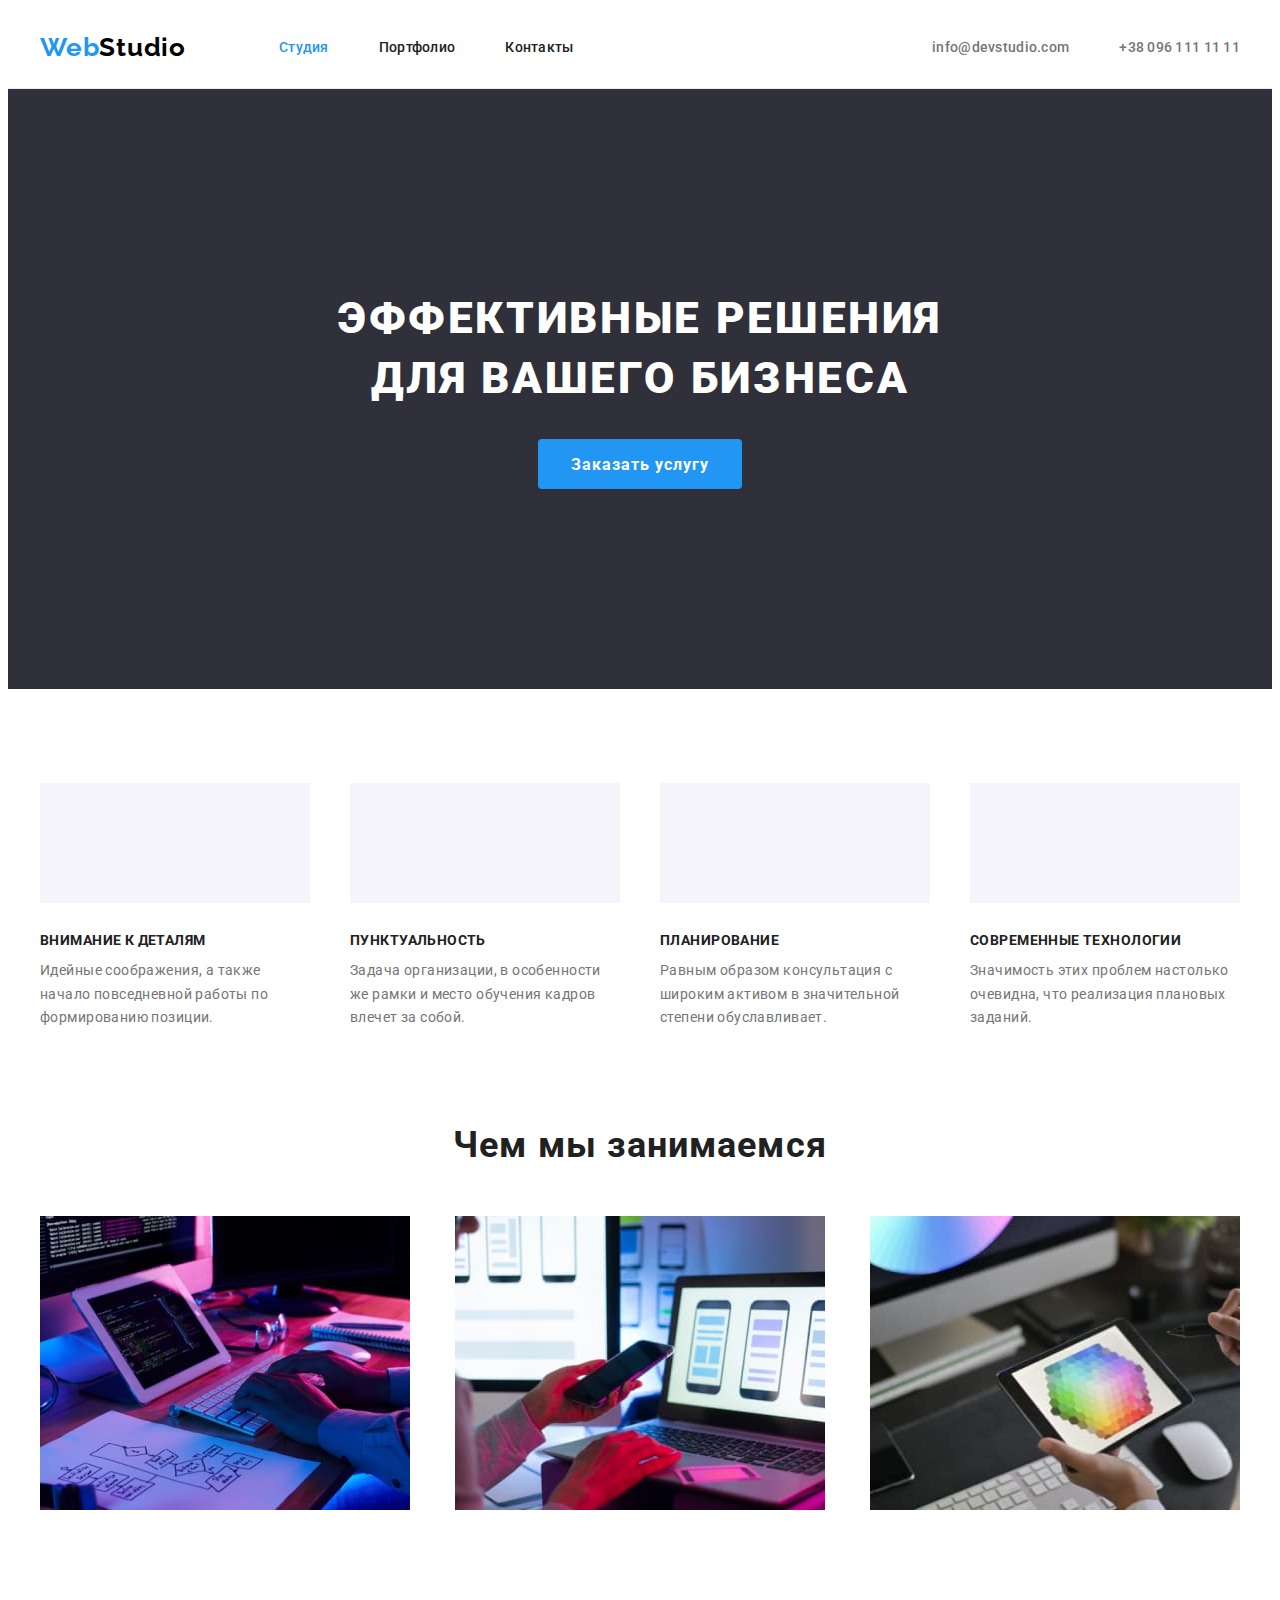
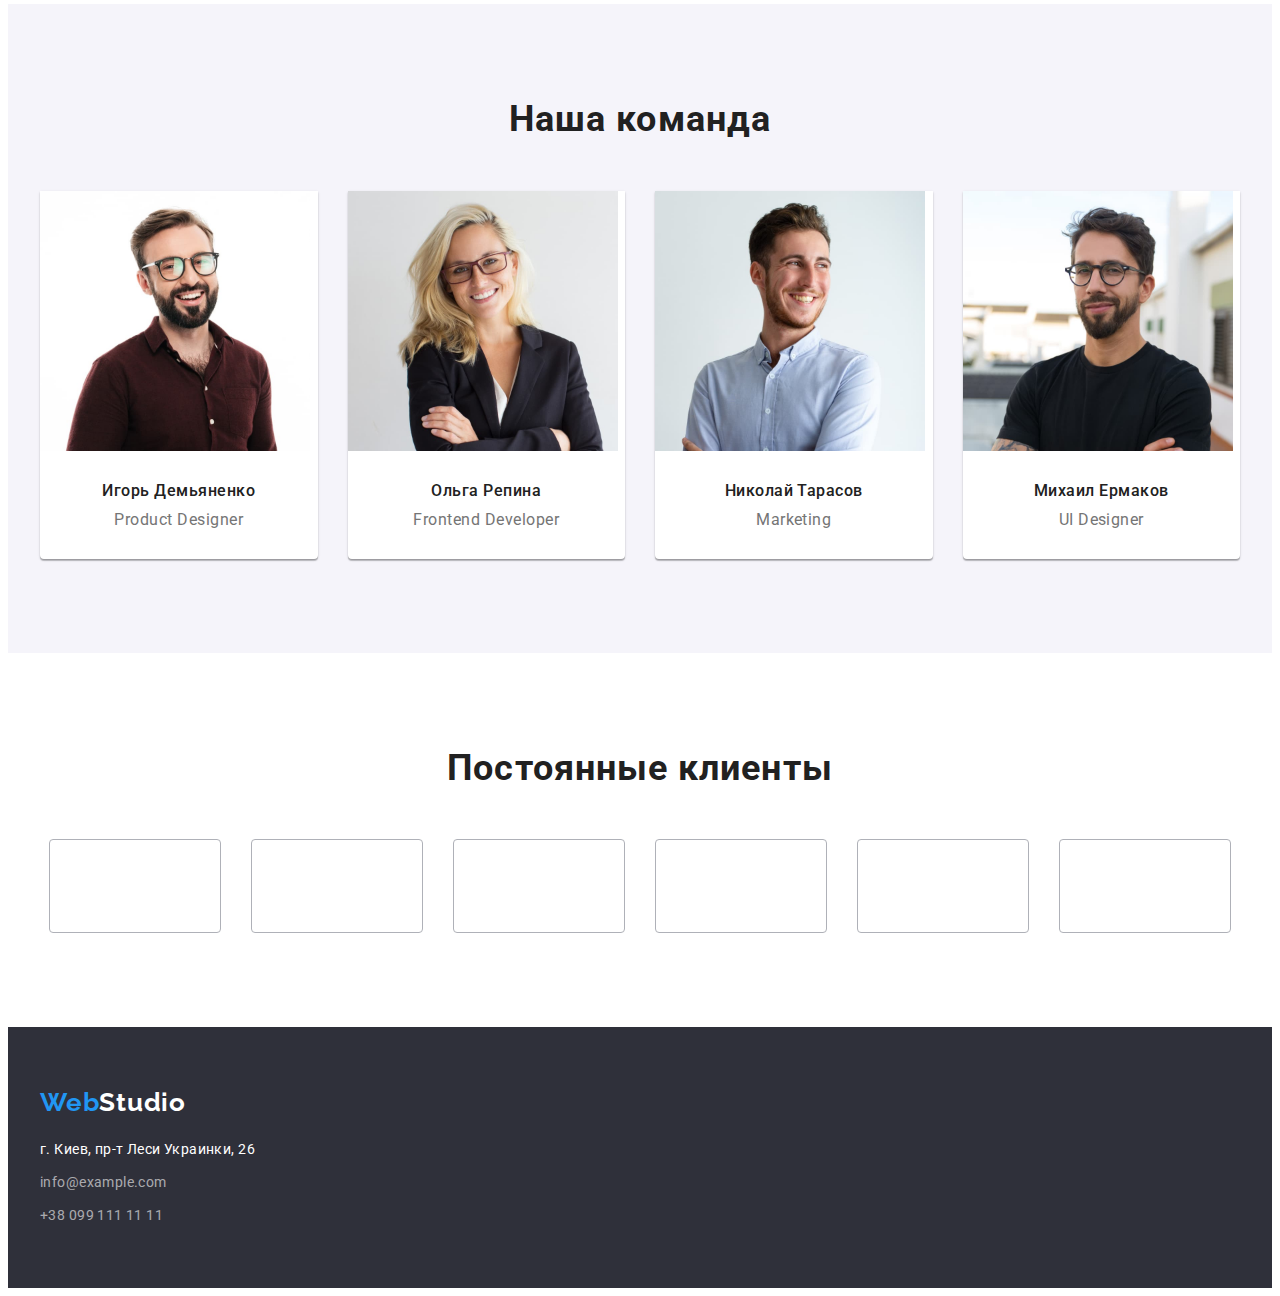
==== index.html @ 61ae024f "Загрузил код и материалы предыдущей домашней работы" ====
<!DOCTYPE html>
<html lang="ru">
<head>
    <meta charset="UTF-8">
    <meta http-equiv="X-UA-Compatible" content="IE=edge">
    <meta name="viewport" content="width=device-width, initial-scale=1.0">
    <title>WebStudio</title>
    <link rel="preconnect" href="https://fonts.googleapis.com">
    <link rel="preconnect" href="https://fonts.gstatic.com" crossorigin>
    <link href="https://fonts.googleapis.com/css2?family=Raleway:wght@700&family=Roboto:wght@400;500;700;900&display=swap" rel="stylesheet">
    <link rel="stylesheet" href="https://cdnjs.cloudflare.com/ajax/libs/modern-normalize/1.1.0/modern-normalize.min.css"
        integrity="sha512-wpPYUAdjBVSE4KJnH1VR1HeZfpl1ub8YT/NKx4PuQ5NmX2tKuGu6U/JRp5y+Y8XG2tV+wKQpNHVUX03MfMFn9Q=="
        crossorigin="anonymous" referrerpolicy="no-referrer" />
    <link rel="stylesheet" href="./css/styles.css">
</head>
<body>
    <header class="header">
        <div class="container">
            <nav class="header-nav">
                <a href="" lang="en" class="header-logo link"><span>Web</span>Studio</a>
                <ul class="header-list list">
                    <li class="header-item"><a href="./index.html" class="header-link link current">Студия</a></li>
                    <li class="header-item"><a href="./portfolio.html" class="header-link link">Портфолио</a></li>
                    <li class="header-item"><a href="" class="header-link link">Контакты</a></li>
                </ul>
            </nav>
            <ul class="header-aside list">
                <li class="header-contact"><a href="mailto:info@devstudio.com" class="header-mail link">info@devstudio.com</a></li>
                <li class="header-contact"><a href="tel:+380961111111" class="header-tel link">+38 096 111 11 11</a></li>
            </ul>
        </div>
    </header>
<main>
    <section class="hero">
        <div class="hero-content container">
            <h1 class="hero-titel">Эффективные решения для вашего бизнеса</h1>
            <button type="button" class="hero-btn">Заказать услугу</button>
        </div>
    </section>
    <section class="about">
        <div class="container">
            <h2 class="about-titel visually-hidden">Нашы преимущества</h2>
            <ul class="about-list list">
                <li class="about-item">
                    <h3 class="about-heading">Внимание к деталям</h3>
                    <p class="about-text">Идейные соображения, а также начало повседневной работы по формированию позиции.</p>
                </li>
                <li class="about-item">
                    <h3 class="about-heading">Пунктуальность</h3>
                    <p class="about-text">Задача организации, в особенности же рамки и место обучения кадров влечет за собой.</p>
                </li>
                <li class="about-item">
                    <h3 class="about-heading">Планирование</h3>
                    <p class="about-text">Равным образом консультация с широким активом в значительной степени обуславливает.</p>
                </li>
                <li class="about-item">
                    <h3 class="about-heading">Современные технологии</h3>
                    <p class="about-text">Значимость этих проблем настолько очевидна, что реализация плановых заданий.</p>
                </li>
            </ul>
        </div>
    </section>
    <section class="work">
        <div class="container">
            <h2 class="work-titel">Чем мы занимаемся</h2>
            <ul class="work-list list">
                <li class="work-item"><img src="./images/we-doing-1.jpg" alt="печать кода разработчиком" width="370"></li>
                <li class="work-item"><img src="./images/we-doing-2.jpg" alt="подбор стияля разработчиком" width="370"></li>
                <li class="work-item"><img src="./images/we-doing-3.jpg" alt="цветовая палитра к стилям" width="370"></li>
            </ul>   
        </div>
    </section>
    <section class="team">
        <div class="container">
            <h2 class="team-titel">Наша команда</h2>
            <ul class="team-list list">
                <li class="team-item">
                    <img src="./images/foto-1-id.jpg" alt="фото Игорь Демьяненко" width="270">
                    <div>
                        <h3 class="team-heading">Игорь Демьяненко</h3>
                        <p lang="en" class="team-text">Product Designer</p>
                    </div>
                </li>
                <li class="team-item">
                    <img src="./images/foto-2-or.jpg" alt="фото Ольга Репина" width="270">
                    <div>
                        <h3 class="team-heading">Ольга Репина</h3>
                        <p lang="en" class="team-text">Frontend Developer</p>
                    </div>
                </li>
                <li class="team-item">
                    <img src="./images/foto-3-nt.jpg" alt="фото Николай Тарасов" width="270">
                    <div>
                        <h3 class="team-heading">Николай Тарасов</h3>
                        <p lang="en" class="team-text">Marketing</p>
                    </div>
                </li>
                <li class="team-item">
                    <img src="./images/foto-4-me.jpg" alt="фото Михаил Ермаков" width="270">
                    <div>
                        <h3 class="team-heading">Михаил Ермаков</h3>
                        <p lang="en" class="team-text">UI Designer</p>
                    </div>
                </li>
            </ul>
        </div>
    </section>
    <section class="client">
        <div class="container">
            <h2 class="client-title">Постоянные клиенты</h2>
            <ul class="client-list list">
                <li class="client-item"><a href="" class="client-link"></a></li>
                <li class="client-item"><a href="" class="client-link"></a></li>
                <li class="client-item"><a href="" class="client-link"></a></li>
                <li class="client-item"><a href="" class="client-link"></a></li>
                <li class="client-item"><a href="" class="client-link"></a></li>
                <li class="client-item"><a href="" class="client-link"></a></li>
            </ul>
        </div>
    </section>
</main>
<footer class="footer">
    <div class="container">
        <a href="" lang="en" class="footer-link link"><span>Web</span>Studio</a>
        <address class="footer-address">
            <ul class="footer-list list">
                <li class="footer-item"><a href="https://goo.gl/maps/3HotEXgrahbwHq118" target="_blank" rel="noopener nofollow noreferrer" class="footer-map link">г. Киев, пр-т Леси Украинки, 26</a></li>
                <li class="footer-item"><a href="mailto:info@example.com" class="footer-mail link">info@example.com</a></li>
                <li class="footer-item"><a href="tel:+380991111111" class="footer-tel link">+38 099 111 11 11</a></li>
            </ul>
        </address>
    </div>
</footer>
</body>
</html>
---- css/styles.css ----
:root {
    --basic-text-color: #212121;
    --text-color: #757575;
    --accent-color: #2196F3;
    --text-on-dark-background: #FFFFFF;
    --first-background-color: #FFFFFF;
    --second-background-color: #2F303A;
    --third-background-color: #F5F4FA;
    --background-button: #F5F4FA;
} 

p, h1, h2, h3, h4, h5, h6 {
    margin: 0%;
}

ul, ol {
    margin: 0%;
    padding-left: 0%;
}

.container {
    width: 1200px;
    margin: 0 auto;
    padding-left: 15px;
    padding-right: 15px;
    
    /* outline: 1px solid red; */

}

body {
    font-family: 'Roboto', sans-serif;
    color: var(--basic-text-color);
}

.list {
    list-style: none;
}

.link {
    text-decoration: none;
}

.link.current {
    color: var(--accent-color);
}

img {
    display: block;
}

.visually-hidden {
    position: absolute;
    width: 1px;
    height: 1px;
    margin: -1px;
    border: 0;
    padding: 0;
    white-space: nowrap;
    clip-path: inset(100%);
    clip: rect(0 0 0 0);
    overflow: hidden;
}

/*-------------------------------------------------------HEADER-------------------------------------------------------*/

.header {
    background-color: var(--first-background-color);
    border-bottom: 1px solid #ECECEC;

   /*outline: 1px solid tomato*/
}

.header .container {
    display: flex;
    align-items: center;
}

.header-logo span {
    color: #2196F3;
}

.header-nav {
    display: flex;
    align-items: center;
}

.header-logo {
    margin-right: 93px;

    font-family: 'Raleway', sans-serif;
    font-weight: 700;
    font-size: 26px;
    line-height: 1.2;
    letter-spacing: 0.03em;
    color: #000000;
}

.header-link {
    padding-top: 32px;
    padding-bottom: 32px;
    display: block;
    
    font-weight: 500;
    font-size: 14px;
    line-height: 1.14;
    letter-spacing: 0.02em;
    color: var(--basic-text-color);

    /* outline: 1px solid tomato; */

}

.header-list {
    display: flex;
}

.header-item:not(:last-child),
.header-contact:not(:last-child) {
    margin-right: 50px;
}

.header-aside {
    display: flex;
    margin-left: auto;
}

.header-mail,.header-tel {
    padding-top: 32px;
    padding-bottom: 32px;
    display: block;
    font-weight: 500;
    font-size: 14px;
    line-height: 1.14;
    letter-spacing: 0.02em;
    color: var(--text-color);

    /* outline: 1px solid tomato; */

}

.header-link:hover, 
.header-link:focus,
.header-mail:hover,
.header-mail:focus,
.header-tel:hover,
.header-tel:focus
{ color: var(--accent-color); } 


/*-------------------------------------------------------HERO-------------------------------------------------------*/

.hero {
    padding: 200px 0px;
    background-color: var(--second-background-color);
}

.hero-content {
    text-align: center;
}

.hero-titel {
    max-width: 696px;
    margin: 0px auto;

    font-weight: 900;
    font-size: 44px;
    line-height: 1.36;
    letter-spacing: 0.06em;
    text-transform: uppercase;
    color: var(--text-on-dark-background);
}

.hero-btn {
    min-width: 200px;
    height: 50px;
    border-radius: 4px;
    border: 1px solid transparent;
    padding: 10px 32px;
    margin-top: 30px;

    font-family: inherit;
    font-weight: 700;
    font-size: 16px;
    line-height: 1.88;
    letter-spacing: 0.06em;
    color: var(--text-on-dark-background);
    background-color: var(--accent-color);
    cursor: pointer;
    text-align: center;
}

.hero-btn:hover, .hero-btn:focus {
    background-color: #188CE8;
}

/*-------------------------------------------------------ABOUT-------------------------------------------------------*/

.about {
    padding-top: 94px;
    padding-bottom: 47px;
}

.about-list{
    display: flex;
    justify-content: space-between;
}

.about-item{
    max-width: 270px;
}

.about-item::before {
    display: block;
    content: '';
    height: 120px;
    background-image: url();
    background-color: var(--background-button);

}

.about-heading {
    margin-top: 30px;
    font-weight: 700;
    font-size: 14px;
    line-height: 1.14;
    letter-spacing: 0.03em;
    text-transform: uppercase;
}

.about-text {
    margin-top: 10px;

    font-size: 14px;
    line-height: 1.71;
    letter-spacing: 0.03em;
    color: var(--text-color);
}

/*-------------------------------------------------------WORK-------------------------------------------------------*/

.work {
    padding-top: 47px;
    padding-bottom: 94px;
}

.work-titel {
    font-weight: 700;
    font-size: 36px;
    line-height: 1.17;
    text-align: center;
    letter-spacing: 0.03em;
}

.work-list{
    margin-top: 50px;
    display: flex;
    justify-content: space-between;
}

/*-------------------------------------------------------TEAM-------------------------------------------------------*/

.team {
    padding-top: 94px;
    padding-bottom: 94px;

    background-color: var(--third-background-color);
}

.team-list {
    display: flex;
    margin-top: 50px;
}

.team-item {
    width: calc((100% - 90px) / 4);
    margin-right: 30px;
    background-color: var(--first-background-color);

    border-radius: 0px 0px 4px 4px;
    box-shadow: 0px 1px 3px rgba(0, 0, 0, 0.12), 0px 1px 1px rgba(0, 0, 0, 0.14), 0px 2px 1px rgba(0, 0, 0, 0.2);
}

.team-item:last-child {
    margin-right: 0px;
}

.team-item div {
    padding-top: 30px;
    padding-bottom: 30px;
    text-align: center;
}

.team-titel {
    font-weight: 700;
    font-size: 36px;
    line-height: 1.17;
    text-align: center;
    letter-spacing: 0.03em;
}

.team-heading {
    font-weight: 500;
    font-size: 16px;
    line-height: 1.19;
    letter-spacing: 0.03em;
}

.team-text {
    margin-top: 10px;

    font-size: 16px;
    line-height: 1.19;
    letter-spacing: 0.03em;
    color: var(--text-color);
}

/*-------------------------------------------------------CLIENT-------------------------------------------------------*/

.client {
    padding-top: 94px;
    padding-bottom: 94px;
}

.client-title {
    font-weight: 700;
    font-size: 36px;
    line-height: 1.17;
    text-align: center;
    letter-spacing: 0.03em;
}

.client-list {
    display: flex;
    margin-top: 50px;
    justify-content: center;
}



.client-item {
    display: block;
    border: 1px solid #AFB1B8;
    border-radius: 4px;
    margin-left: 30px;
    width: 170px;
    height: 92px;
}

.client-item:first-child {
    margin-left: 0px;
}

/*-------------------------------------------------------FOOTER-------------------------------------------------------*/

.footer {
    padding-top: 60px;
    padding-bottom: 60px;

    background-color: var(--second-background-color);
}

.footer-link {
    font-family: 'Raleway', sans-serif;
    font-weight: 700;
    font-size: 26px;
    line-height: 1.19;
    letter-spacing: 0.03em;
    color: #FFFFFF;
}

.footer-link span {
    color: #2196F3;
}

.footer-address {
    margin-top: 20px;
    font-style: normal;
}

.footer-item:not(:first-child) {
    margin-top: 9px;
}

.footer-map {
    font-family: inherit;
    font-size: 14px;
    line-height: 1.71;
    letter-spacing: 0.03em;
    color: var(--text-on-dark-background);
}

.footer-mail,.footer-tel {
    font-size: 14px;
    line-height: 1.71;
    letter-spacing: 0.03em;
    color: rgba(255, 255, 255, 0.6);
}

.footer-mail:hover,
.footer-mail:focus,
.footer-tel:hover,
.footer-tel:focus,
.footer-map:hover,
.footer-map:focus {
    color: var(--accent-color);
}

/*----------------------------------------------------PAGE PORTFOLIO-------------------------------------------------------*/

.portfolio {
    padding-top: 94px;
    padding-bottom: 94px;
}

.portfolio-list {
    display: flex;
    justify-content: center;
}

.portfolio-item:not(:first-child) {
    margin-left: 8px;
}

.portfolio-btn {
    display: inline-block;
    min-width: 73px;
    border-radius: 4px;
    border: 1px solid transparent;
    padding: 6px 22px;

    font-family: inherit;
    font-style: normal;
    font-weight: 500;
    font-size: 16px;
    line-height: 1.62;
    /* identical to box height, or 162% */
    text-align: center;
    letter-spacing: 0.03em;
    color: var(--basic-text-color);
    background-color: var(--background-button);
    cursor: pointer;
}

.portfolio-btn:hover,.portfolio-btn:focus {
    color: var(--text-on-dark-background);
    background-color: var(--accent-color);
    box-shadow: 0px 3px 1px rgba(0, 0, 0, 0.1), 0px 1px 2px rgba(0, 0, 0, 0.08), 0px 2px 2px rgba(0, 0, 0, 0.12);
}

.examples-list {
    display: flex;
    flex-wrap: wrap;
    margin-top: 50px;
}

.examples-item {
    cursor: pointer;
}

.examples-item:hover,.examples-item:focus {
    box-shadow: 0px 1px 1px rgba(0, 0, 0, 0.12), 0px 4px 4px rgba(0, 0, 0, 0.06), 1px 4px 6px rgba(0, 0, 0, 0.16);
}

.examples-item {
    width: calc((100% - 60px) / 3);
}

.examples-item:not(:nth-child(3n)) {
    margin-right: 30px;
}

.examples-item:not(:nth-child(-n+3)) {
    margin-top: 30px;
}

.examples-link div {
    padding: 20px 24px;
    border-right: 1px solid #EEEEEE;
    border-bottom: 1px solid #EEEEEE;
    border-left: 1px solid #EEEEEE;
}

.examples-heading {
    font-weight: 700;
    font-size: 18px;
    line-height: 2;
    letter-spacing: 0.06em;
    color: var(--basic-text-color)
}

.examples-par {
    margin-top: 4px;

    font-size: 16px;
    line-height: 1.88;
    letter-spacing: 0.03em;
    color: var(--text-color)
}
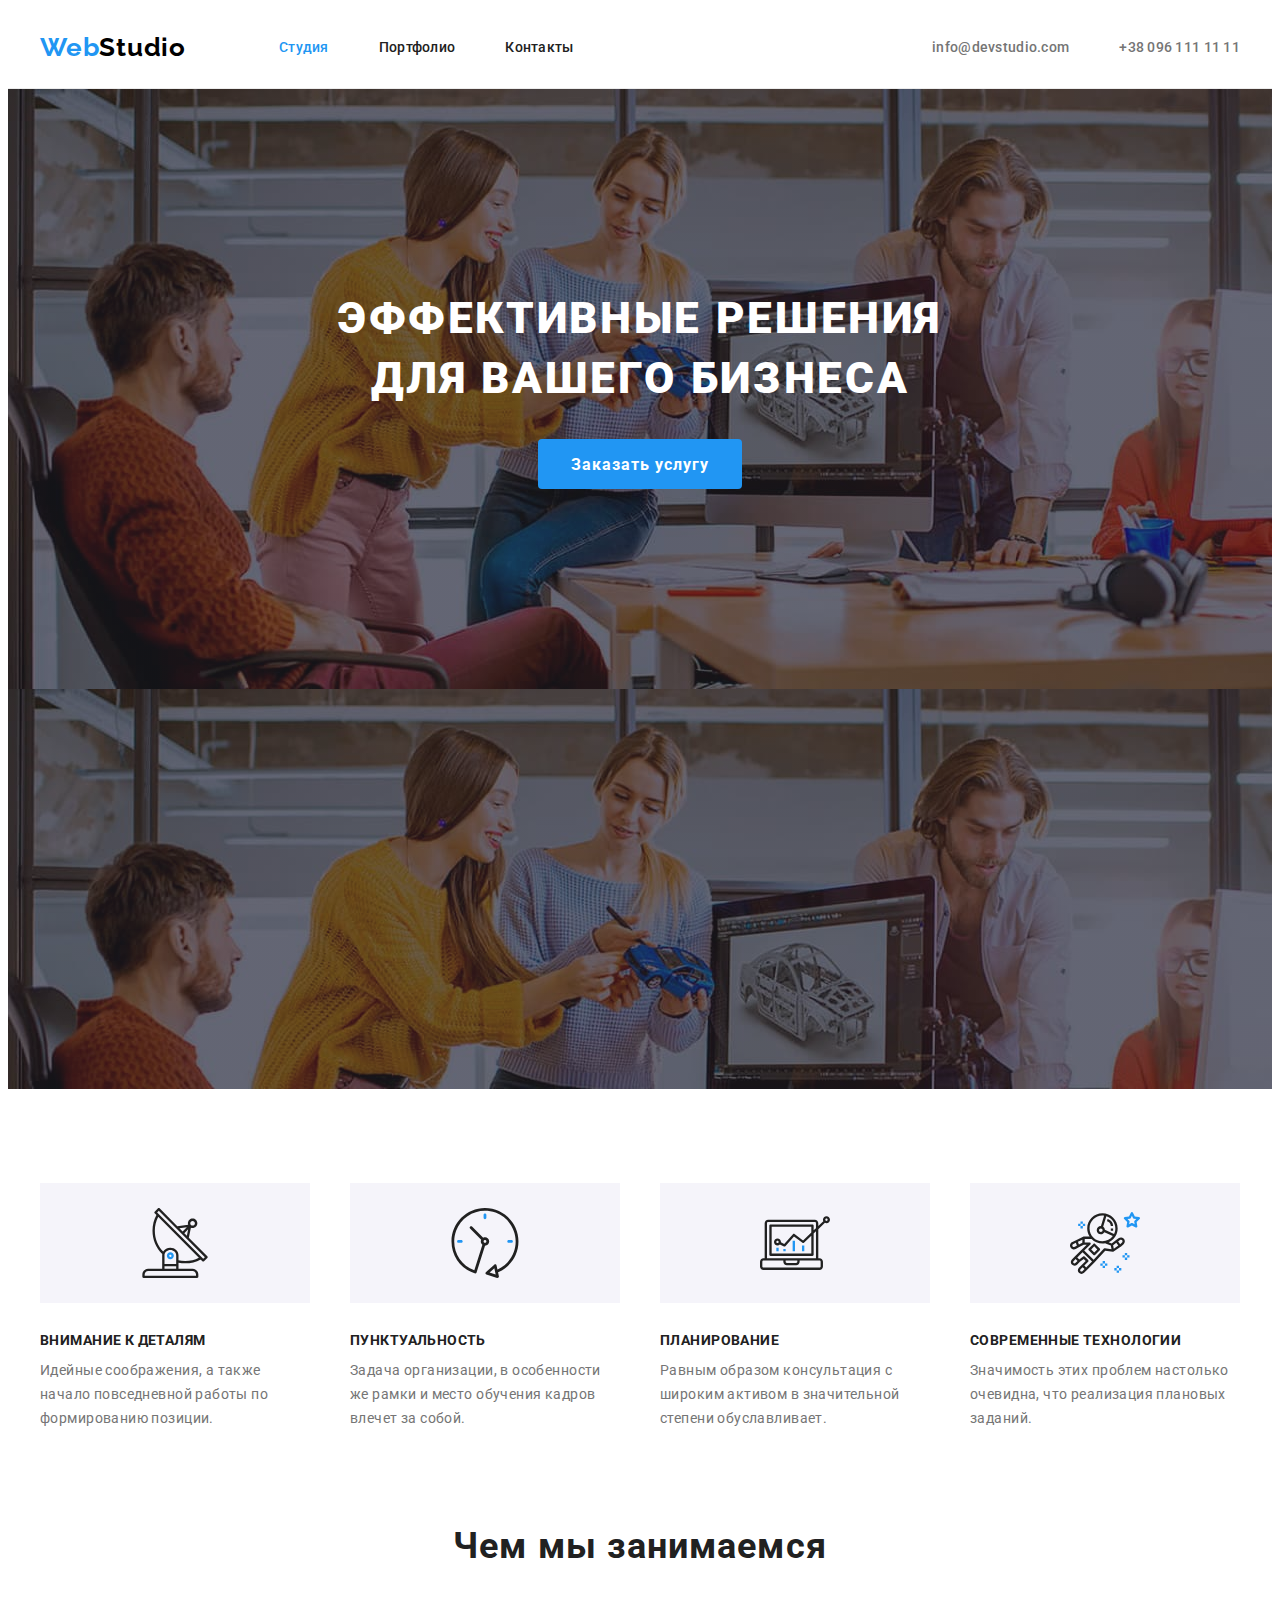
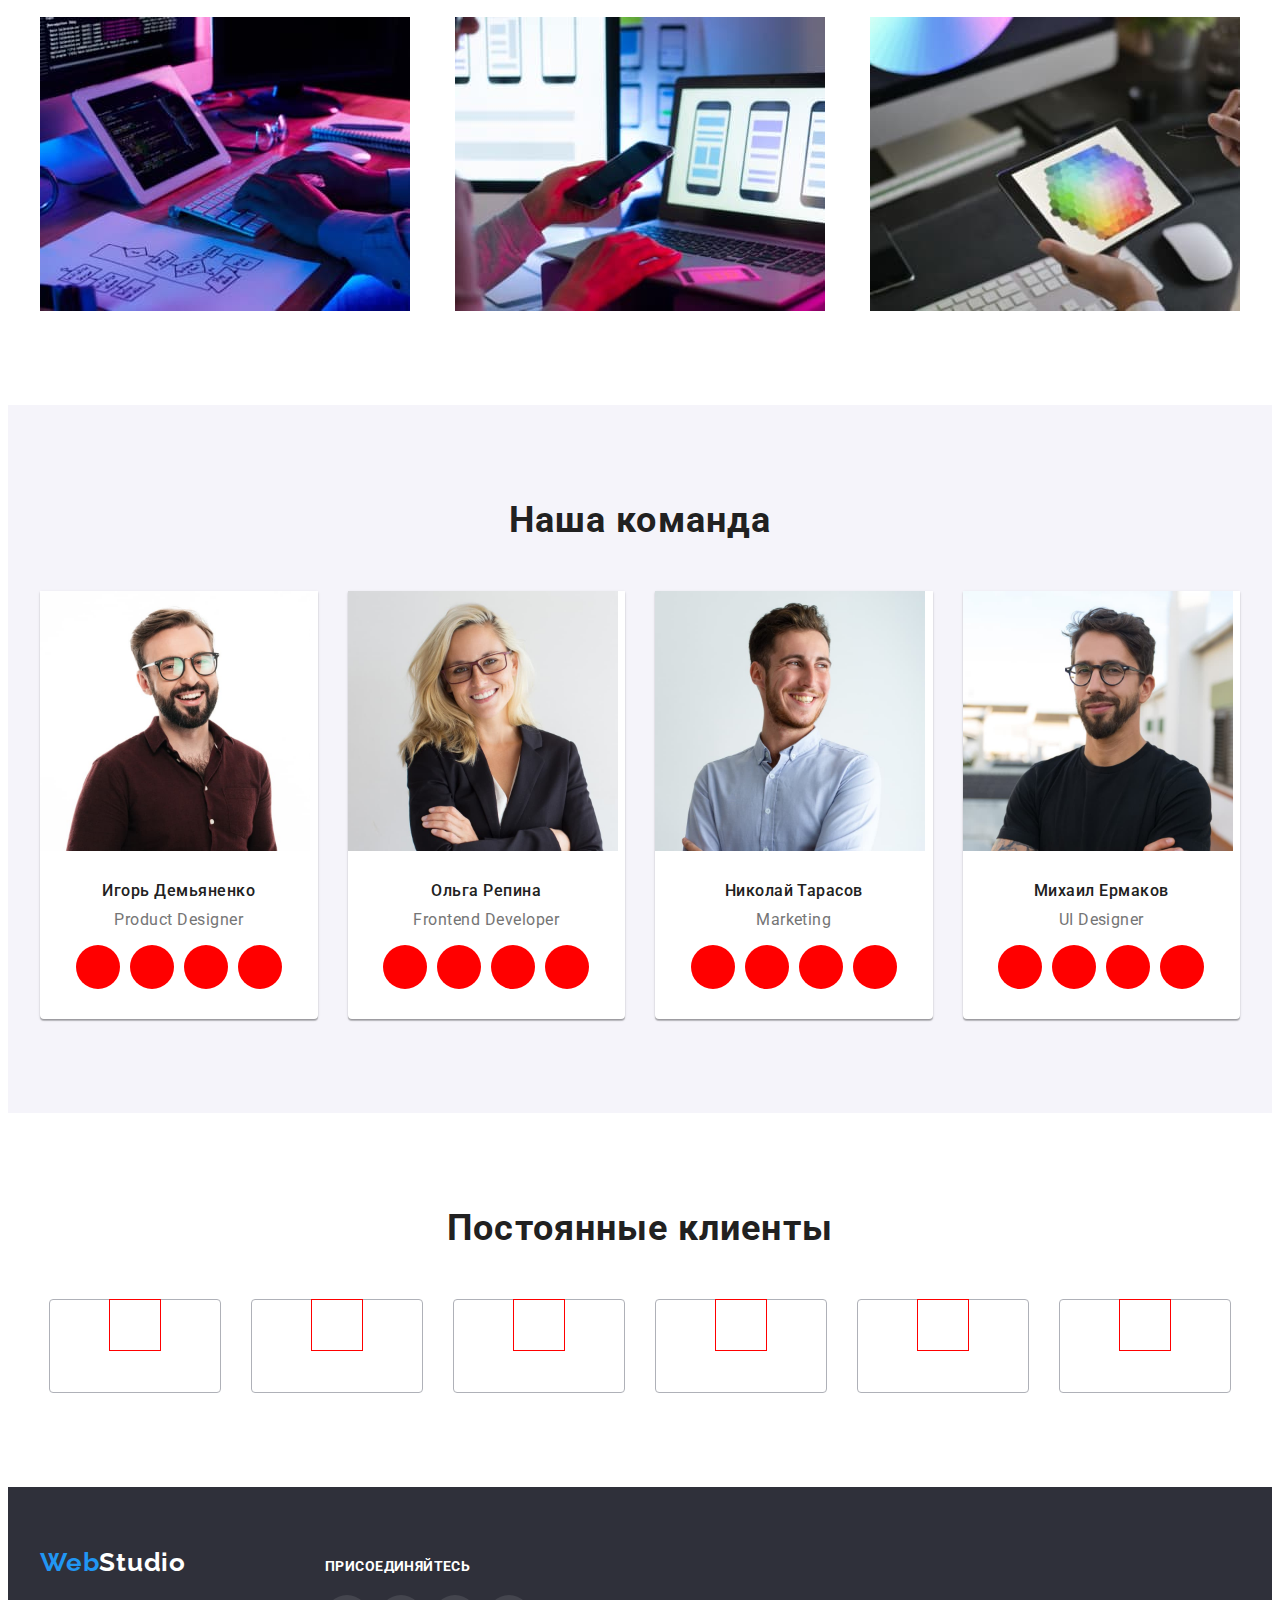
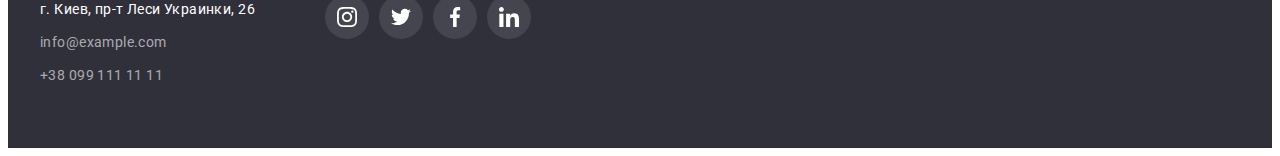
==== commit 8d4d4d59: "Загрузил оптимизированный спрайд" ====
--- a/index.html
+++ b/index.html
@@ -42,18 +42,38 @@
             <h2 class="about-titel visually-hidden">Нашы преимущества</h2>
             <ul class="about-list list">
                 <li class="about-item">
+                    <div>
+                        <svg class="fnetwork-icon " width="70" height="70">
+                            <use href="./images/icons.svg#icon-antenna"></use>
+                        </svg>
+                    </div>
                     <h3 class="about-heading">Внимание к деталям</h3>
                     <p class="about-text">Идейные соображения, а также начало повседневной работы по формированию позиции.</p>
                 </li>
                 <li class="about-item">
+                    <div>
+                        <svg class="fnetwork-icon" width="70" height="70">
+                            <use href="./images/icons.svg#icon-clock"></use>
+                        </svg>
+                    </div>
                     <h3 class="about-heading">Пунктуальность</h3>
                     <p class="about-text">Задача организации, в особенности же рамки и место обучения кадров влечет за собой.</p>
                 </li>
                 <li class="about-item">
+                    <div>
+                        <svg class="fnetwork-icon" width="70" height="70">
+                            <use href="./images/icons.svg#icon-diagram"></use>
+                        </svg>
+                    </div>
                     <h3 class="about-heading">Планирование</h3>
                     <p class="about-text">Равным образом консультация с широким активом в значительной степени обуславливает.</p>
                 </li>
                 <li class="about-item">
+                    <div>
+                        <svg class="fnetwork-icon" width="70" height="70">
+                            <use href="./images/icons.svg#icon-astronaut"></use>
+                        </svg>
+                    </div>
                     <h3 class="about-heading">Современные технологии</h3>
                     <p class="about-text">Значимость этих проблем настолько очевидна, что реализация плановых заданий.</p>
                 </li>
@@ -79,6 +99,12 @@
                     <div>
                         <h3 class="team-heading">Игорь Демьяненко</h3>
                         <p lang="en" class="team-text">Product Designer</p>
+                        <ul class="team-soc-list list">
+                            <li class="team-soc-item"><a href="" class="team-soc-link link"></a></li>
+                            <li class="team-soc-item"><a href="" class="team-soc-link link"></a></li>
+                            <li class="team-soc-item"><a href="" class="team-soc-link link"></a></li>
+                            <li class="team-soc-item"><a href="" class="team-soc-link link"></a></li>
+                        </ul>
                     </div>
                 </li>
                 <li class="team-item">
@@ -86,6 +112,12 @@
                     <div>
                         <h3 class="team-heading">Ольга Репина</h3>
                         <p lang="en" class="team-text">Frontend Developer</p>
+                        <ul class="team-soc-list list">
+                            <li class="team-soc-item"><a href="" class="team-soc-link link"></a></li>
+                            <li class="team-soc-item"><a href="" class="team-soc-link link"></a></li>
+                            <li class="team-soc-item"><a href="" class="team-soc-link link"></a></li>
+                            <li class="team-soc-item"><a href="" class="team-soc-link link"></a></li>
+                        </ul>
                     </div>
                 </li>
                 <li class="team-item">
@@ -93,6 +125,12 @@
                     <div>
                         <h3 class="team-heading">Николай Тарасов</h3>
                         <p lang="en" class="team-text">Marketing</p>
+                        <ul class="team-soc-list list">
+                            <li class="team-soc-item"><a href="" class="team-soc-link link"></a></li>
+                            <li class="team-soc-item"><a href="" class="team-soc-link link"></a></li>
+                            <li class="team-soc-item"><a href="" class="team-soc-link link"></a></li>
+                            <li class="team-soc-item"><a href="" class="team-soc-link link"></a></li>
+                        </ul>
                     </div>
                 </li>
                 <li class="team-item">
@@ -100,6 +138,12 @@
                     <div>
                         <h3 class="team-heading">Михаил Ермаков</h3>
                         <p lang="en" class="team-text">UI Designer</p>
+                        <ul class="team-soc-list list">
+                            <li class="team-soc-item"><a href="" class="team-soc-link link"></a></li>
+                            <li class="team-soc-item"><a href="" class="team-soc-link link"></a></li>
+                            <li class="team-soc-item"><a href="" class="team-soc-link link"></a></li>
+                            <li class="team-soc-item"><a href="" class="team-soc-link link"></a></li>
+                        </ul>
                     </div>
                 </li>
             </ul>
@@ -121,14 +165,49 @@
 </main>
 <footer class="footer">
     <div class="container">
-        <a href="" lang="en" class="footer-link link"><span>Web</span>Studio</a>
-        <address class="footer-address">
-            <ul class="footer-list list">
-                <li class="footer-item"><a href="https://goo.gl/maps/3HotEXgrahbwHq118" target="_blank" rel="noopener nofollow noreferrer" class="footer-map link">г. Киев, пр-т Леси Украинки, 26</a></li>
-                <li class="footer-item"><a href="mailto:info@example.com" class="footer-mail link">info@example.com</a></li>
-                <li class="footer-item"><a href="tel:+380991111111" class="footer-tel link">+38 099 111 11 11</a></li>
-            </ul>
-        </address>
+        <div class="footer-contact">
+            <a href="" lang="en" class="footer-link link"><span>Web</span>Studio</a>
+            <address class="footer-address">
+                <ul class="footer-list list">
+                    <li class="footer-item"><a href="https://goo.gl/maps/3HotEXgrahbwHq118" target="_blank" rel="noopener nofollow noreferrer" class="footer-map link">г. Киев, пр-т Леси Украинки, 26</a></li>
+                    <li class="footer-item"><a href="mailto:info@example.com" class="footer-mail link">info@example.com</a></li>
+                    <li class="footer-item"><a href="tel:+380991111111" class="footer-tel link">+38 099 111 11 11</a></li>
+                </ul>
+            </address>
+        </div>
+        <div class="footer-network">
+            <h3 class="fnetwork-title">Присоединяйтесь</h3>
+            <ul class="fnetwork-list list">
+                <li class="fnetwork-item">
+                    <a href="" class="fnetwork-link">
+                        <svg class="fnetwork-icon" width="20" height="20">
+                            <use href="./images/icons.svg#icon-instagram"></use>
+                        </svg>
+                    </a>
+                </li>
+                <li class="fnetwork-item">
+                    <a href="" class="fnetwork-link">
+                        <svg class="fnetwork-icon" width="20" height="20">
+                            <use href="./images/icons.svg#icon-twitter"></use>
+                        </svg>
+                    </a>
+                </li>
+                <li class="fnetwork-item">
+                    <a href="" class="fnetwork-link">
+                        <svg class="fnetwork-icon" width="20" height="20">
+                            <use href="./images/icons.svg#icon-facebook"></use>
+                        </svg>
+                    </a>
+                </li>
+                <li class="fnetwork-item">
+                    <a href="" class="fnetwork-link">
+                        <svg class="fnetwork-icon" width="20" height="20">
+                            <use href="./images/icons.svg#icon-linkedin"></use>
+                        </svg>
+                    </a>
+                </li>
+            </ul>
+        </div>
     </div>
 </footer>
 </body>
--- a/css/styles.css
+++ b/css/styles.css
@@ -151,8 +151,14 @@
 /*-------------------------------------------------------HERO-------------------------------------------------------*/
 
 .hero {
+    max-width: 1600px;
+    height: 600px;
     padding: 200px 0px;
-    background-color: var(--second-background-color);
+    background-image: linear-gradient(
+        rgba(47, 48, 58, 0.4),
+        rgba(47, 48, 58, 0.4)),
+        url(../images/background-hero.jpg);
+    background-color: #C4C4C4;
 }
 
 .hero-content {
@@ -210,14 +216,20 @@
     max-width: 270px;
 }
 
-.about-item::before {
+.about-item div {
+    display: flex;
+    height: 120px;
+    background-color: var(--background-button);
+    justify-content: center;
+    align-items: center;
+}
+
+/* .about-item::before {
     display: block;
     content: '';
     height: 120px;
-    background-image: url();
-    background-color: var(--background-button);
-
-}
+    background-image: url(../images/antenna.svg);
+    background-color: var(--background-button); */
 
 .about-heading {
     margin-top: 30px;
@@ -315,6 +327,32 @@
     color: var(--text-color);
 }
 
+.team-soc-list {
+    display: flex;
+    margin-top: 16px;
+    justify-content: center;
+}
+
+.team-soc-item {
+    width: 44px;
+    height: 44px;
+    margin-right: 10px;
+}
+
+.team-soc-item:last-child {
+    margin-right: 0px;
+}
+
+.team-soc-link {
+    width: 100%;
+    height: 100%;
+    display: block;
+    border-radius: 50%;
+    background-color: red;
+}
+
+
+
 /*-------------------------------------------------------CLIENT-------------------------------------------------------*/
 
 .client {
@@ -336,10 +374,7 @@
     justify-content: center;
 }
 
-
-
 .client-item {
-    display: block;
     border: 1px solid #AFB1B8;
     border-radius: 4px;
     margin-left: 30px;
@@ -347,6 +382,14 @@
     height: 92px;
 }
 
+.client-link {
+    display: block;
+    width: 50px;
+    height: 50px;
+    outline: 1px solid red;
+    margin: auto;
+}
+
 .client-item:first-child {
     margin-left: 0px;
 }
@@ -354,10 +397,14 @@
 /*-------------------------------------------------------FOOTER-------------------------------------------------------*/
 
 .footer {
+    background-color: var(--second-background-color);
+}
+
+.footer .container {
+    display: flex;
     padding-top: 60px;
     padding-bottom: 60px;
-
-    background-color: var(--second-background-color);
+    align-items: baseline;
 }
 
 .footer-link {
@@ -406,6 +453,50 @@
     color: var(--accent-color);
 }
 
+.footer-network { 
+    margin-left: 70px;
+    width: 206px;
+}
+
+.fnetwork-title {
+    font-weight: 700;
+    font-size: 14px;
+    line-height: 1.14;
+    letter-spacing: 0.03em;
+    text-transform: uppercase;
+    color: var(--first-background-color);
+}
+
+.fnetwork-list {
+    margin-top: 20px;
+    display: flex;
+    justify-content: space-between;
+}
+
+.fnetwork-item {
+    width: 44px;
+    height: 44px;
+}
+
+.fnetwork-link {
+    display: flex;
+    width: 100%;
+    height: 100%;
+    border-radius: 50%;
+    background-color: rgba(255, 255, 255, 0.1);
+    justify-content: center;
+    align-items: center;
+}
+
+.fnetwork-icon {
+    fill: #FFFFFF
+}
+
+.fnetwork-link:hover,
+.fnetwork-link:focus {
+    background-color: var(--accent-color);
+}
+
 /*----------------------------------------------------PAGE PORTFOLIO-------------------------------------------------------*/
 
 .portfolio {
@@ -442,7 +533,9 @@
     cursor: pointer;
 }
 
-.portfolio-btn:hover,.portfolio-btn:focus {
+.portfolio-btn:hover,
+.portfolio-btn:focus,
+.portfolio-btn:active {
     color: var(--text-on-dark-background);
     background-color: var(--accent-color);
     box-shadow: 0px 3px 1px rgba(0, 0, 0, 0.1), 0px 1px 2px rgba(0, 0, 0, 0.08), 0px 2px 2px rgba(0, 0, 0, 0.12);
@@ -456,13 +549,6 @@
 
 .examples-item {
     cursor: pointer;
-}
-
-.examples-item:hover,.examples-item:focus {
-    box-shadow: 0px 1px 1px rgba(0, 0, 0, 0.12), 0px 4px 4px rgba(0, 0, 0, 0.06), 1px 4px 6px rgba(0, 0, 0, 0.16);
-}
-
-.examples-item {
     width: calc((100% - 60px) / 3);
 }
 
@@ -472,6 +558,15 @@
 
 .examples-item:not(:nth-child(-n+3)) {
     margin-top: 30px;
+}
+
+.examples-link {
+    display: block;
+}
+
+.examples-link:hover,
+.examples-link:focus {
+    box-shadow: 0px 1px 1px rgba(0, 0, 0, 0.12), 0px 4px 4px rgba(0, 0, 0, 0.06), 1px 4px 6px rgba(0, 0, 0, 0.16);
 }
 
 .examples-link div {
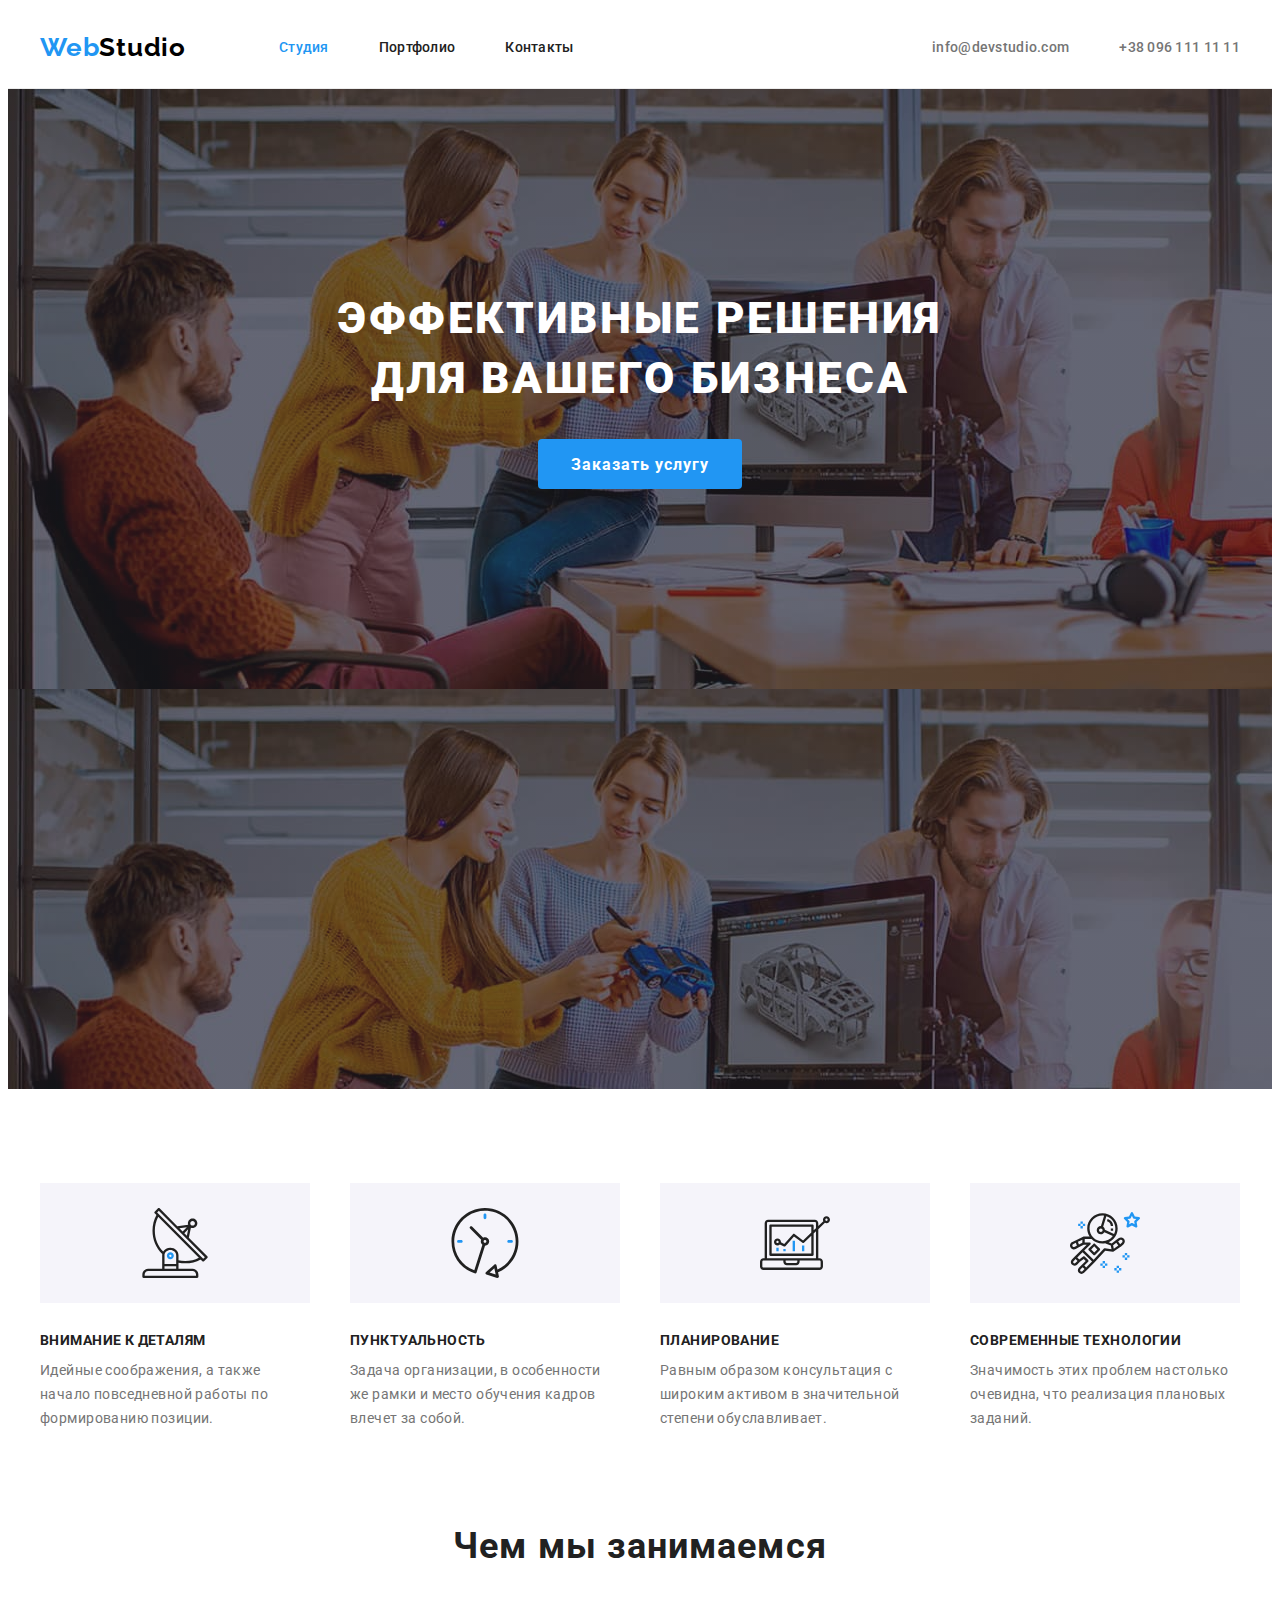
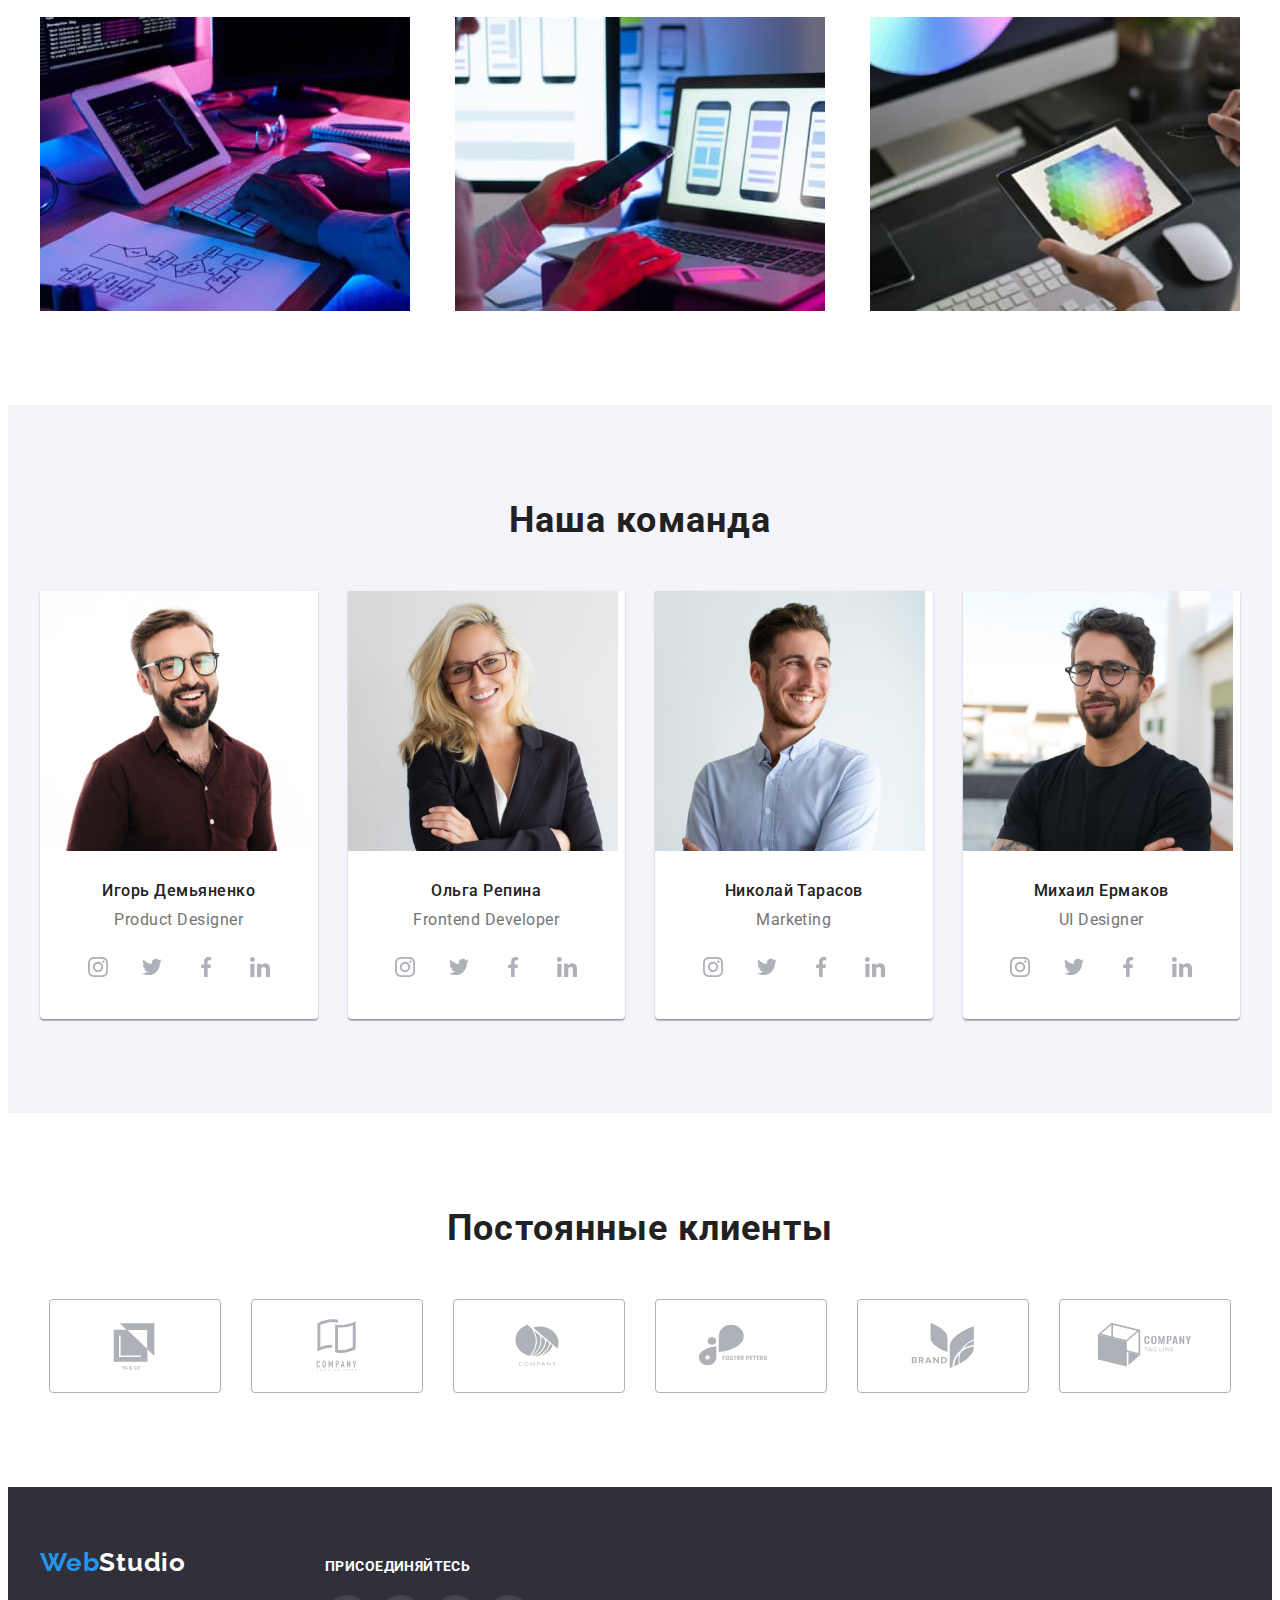
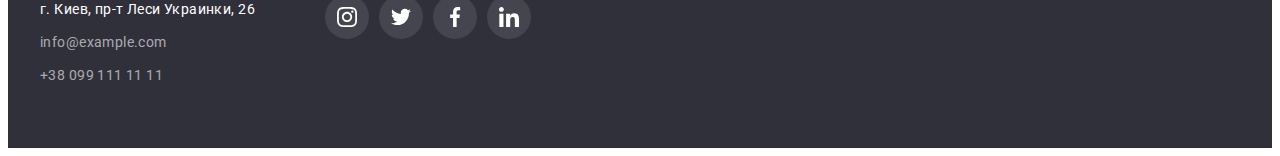
==== commit 1e9924ab: "Установил иконки в секцию Команда и Постоянные клиенты" ====
--- a/index.html
+++ b/index.html
@@ -100,10 +100,34 @@
                         <h3 class="team-heading">Игорь Демьяненко</h3>
                         <p lang="en" class="team-text">Product Designer</p>
                         <ul class="team-soc-list list">
-                            <li class="team-soc-item"><a href="" class="team-soc-link link"></a></li>
-                            <li class="team-soc-item"><a href="" class="team-soc-link link"></a></li>
-                            <li class="team-soc-item"><a href="" class="team-soc-link link"></a></li>
-                            <li class="team-soc-item"><a href="" class="team-soc-link link"></a></li>
+                            <li class="team-soc-item">
+                                <a href="" class="team-soc-link link">
+                                    <svg class="team-soc-icon" width="20" height="20">
+                                        <use href="./images/icons.svg#icon-instagram"></use>
+                                    </svg>
+                                </a>
+                            </li>
+                            <li class="team-soc-item">
+                                <a href="" class="team-soc-link link">
+                                    <svg class="team-soc-icon" width="20" height="20">
+                                        <use href="./images/icons.svg#icon-twitter"></use>
+                                    </svg>
+                                </a>
+                            </li>
+                            <li class="team-soc-item">
+                                <a href="" class="team-soc-link link">
+                                    <svg class="team-soc-icon" width="20" height="20">
+                                        <use href="./images/icons.svg#icon-facebook"></use>
+                                    </svg>
+                                </a>
+                            </li>
+                            <li class="team-soc-item">
+                                <a href="" class="team-soc-link link">
+                                    <svg class="team-soc-icon" width="20" height="20">
+                                        <use href="./images/icons.svg#icon-linkedin"></use>
+                                    </svg>
+                                </a>
+                            </li>
                         </ul>
                     </div>
                 </li>
@@ -113,10 +137,34 @@
                         <h3 class="team-heading">Ольга Репина</h3>
                         <p lang="en" class="team-text">Frontend Developer</p>
                         <ul class="team-soc-list list">
-                            <li class="team-soc-item"><a href="" class="team-soc-link link"></a></li>
-                            <li class="team-soc-item"><a href="" class="team-soc-link link"></a></li>
-                            <li class="team-soc-item"><a href="" class="team-soc-link link"></a></li>
-                            <li class="team-soc-item"><a href="" class="team-soc-link link"></a></li>
+                            <li class="team-soc-item">
+                                <a href="" class="team-soc-link link">
+                                    <svg class="team-soc-icon" width="20" height="20">
+                                        <use href="./images/icons.svg#icon-instagram"></use>
+                                    </svg>
+                                </a>
+                            </li>
+                            <li class="team-soc-item">
+                                <a href="" class="team-soc-link link">
+                                    <svg class="team-soc-icon" width="20" height="20">
+                                        <use href="./images/icons.svg#icon-twitter"></use>
+                                    </svg>
+                                </a>
+                            </li>
+                            <li class="team-soc-item">
+                                <a href="" class="team-soc-link link">
+                                    <svg class="team-soc-icon" width="20" height="20">
+                                        <use href="./images/icons.svg#icon-facebook"></use>
+                                    </svg>
+                                </a>
+                            </li>
+                            <li class="team-soc-item">
+                                <a href="" class="team-soc-link link">
+                                    <svg class="team-soc-icon" width="20" height="20">
+                                        <use href="./images/icons.svg#icon-linkedin"></use>
+                                    </svg>
+                                </a>
+                            </li>
                         </ul>
                     </div>
                 </li>
@@ -126,10 +174,34 @@
                         <h3 class="team-heading">Николай Тарасов</h3>
                         <p lang="en" class="team-text">Marketing</p>
                         <ul class="team-soc-list list">
-                            <li class="team-soc-item"><a href="" class="team-soc-link link"></a></li>
-                            <li class="team-soc-item"><a href="" class="team-soc-link link"></a></li>
-                            <li class="team-soc-item"><a href="" class="team-soc-link link"></a></li>
-                            <li class="team-soc-item"><a href="" class="team-soc-link link"></a></li>
+                            <li class="team-soc-item">
+                                <a href="" class="team-soc-link link">
+                                    <svg class="team-soc-icon" width="20" height="20">
+                                        <use href="./images/icons.svg#icon-instagram"></use>
+                                    </svg>
+                                </a>
+                            </li>
+                            <li class="team-soc-item">
+                                <a href="" class="team-soc-link link">
+                                    <svg class="team-soc-icon" width="20" height="20">
+                                        <use href="./images/icons.svg#icon-twitter"></use>
+                                    </svg>
+                                </a>
+                            </li>
+                            <li class="team-soc-item">
+                                <a href="" class="team-soc-link link">
+                                    <svg class="team-soc-icon" width="20" height="20">
+                                        <use href="./images/icons.svg#icon-facebook"></use>
+                                    </svg>
+                                </a>
+                            </li>
+                            <li class="team-soc-item">
+                                <a href="" class="team-soc-link link">
+                                    <svg class="team-soc-icon" width="20" height="20">
+                                        <use href="./images/icons.svg#icon-linkedin"></use>
+                                    </svg>
+                                </a>
+                            </li>
                         </ul>
                     </div>
                 </li>
@@ -139,10 +211,34 @@
                         <h3 class="team-heading">Михаил Ермаков</h3>
                         <p lang="en" class="team-text">UI Designer</p>
                         <ul class="team-soc-list list">
-                            <li class="team-soc-item"><a href="" class="team-soc-link link"></a></li>
-                            <li class="team-soc-item"><a href="" class="team-soc-link link"></a></li>
-                            <li class="team-soc-item"><a href="" class="team-soc-link link"></a></li>
-                            <li class="team-soc-item"><a href="" class="team-soc-link link"></a></li>
+                            <li class="team-soc-item">
+                                <a href="" class="team-soc-link link">
+                                    <svg class="team-soc-icon" width="20" height="20">
+                                        <use href="./images/icons.svg#icon-instagram"></use>
+                                    </svg>
+                                </a>
+                            </li>
+                            <li class="team-soc-item">
+                                <a href="" class="team-soc-link link">
+                                    <svg class="team-soc-icon" width="20" height="20">
+                                        <use href="./images/icons.svg#icon-twitter"></use>
+                                    </svg>
+                                </a>
+                            </li>
+                            <li class="team-soc-item">
+                                <a href="" class="team-soc-link link">
+                                    <svg class="team-soc-icon" width="20" height="20">
+                                        <use href="./images/icons.svg#icon-facebook"></use>
+                                    </svg>
+                                </a>
+                            </li>
+                            <li class="team-soc-item">
+                                <a href="" class="team-soc-link link">
+                                    <svg class="team-soc-icon" width="20" height="20">
+                                        <use href="./images/icons.svg#icon-linkedin"></use>
+                                    </svg>
+                                </a>
+                            </li>
                         </ul>
                     </div>
                 </li>
@@ -153,12 +249,48 @@
         <div class="container">
             <h2 class="client-title">Постоянные клиенты</h2>
             <ul class="client-list list">
-                <li class="client-item"><a href="" class="client-link"></a></li>
-                <li class="client-item"><a href="" class="client-link"></a></li>
-                <li class="client-item"><a href="" class="client-link"></a></li>
-                <li class="client-item"><a href="" class="client-link"></a></li>
-                <li class="client-item"><a href="" class="client-link"></a></li>
-                <li class="client-item"><a href="" class="client-link"></a></li>
+                <li class="client-item">
+                    <a href="" class="client-link">
+                        <svg class="client-logo" width="106" height="60">
+                            <use href="./images/icons.svg#icon-Logo-1"></use>
+                        </svg>
+                    </a>
+                </li>
+                <li class="client-item">
+                    <a href="" class="client-link">
+                        <svg class="client-logo" width="106" height="60">
+                            <use href="./images/icons.svg#icon-Logo-2"></use>
+                        </svg>
+                    </a>
+                </li>
+                <li class="client-item">
+                    <a href="" class="client-link">
+                        <svg class="client-logo" width="106" height="60">
+                            <use href="./images/icons.svg#icon-Logo-3"></use>
+                        </svg>
+                    </a>
+                </li>
+                <li class="client-item">
+                    <a href="" class="client-link">
+                        <svg class="client-logo" width="106" height="60">
+                            <use href="./images/icons.svg#icon-Logo-4"></use>
+                        </svg>
+                    </a>
+                </li>
+                <li class="client-item">
+                    <a href="" class="client-link">
+                        <svg class="client-logo" width="106" height="60">
+                            <use href="./images/icons.svg#icon-Logo-5"></use>
+                        </svg>
+                    </a>
+                </li>
+                <li class="client-item">
+                    <a href="" class="client-link">
+                        <svg class="client-logo" width="106" height="60">
+                            <use href="./images/icons.svg#icon-Logo-6"></use>
+                        </svg>
+                    </a>
+                </li>
             </ul>
         </div>
     </section>
--- a/css/styles.css
+++ b/css/styles.css
@@ -7,6 +7,7 @@
     --second-background-color: #2F303A;
     --third-background-color: #F5F4FA;
     --background-button: #F5F4FA;
+    --basic-socicon-color: #AFB1B8;
 } 
 
 p, h1, h2, h3, h4, h5, h6 {
@@ -346,11 +347,22 @@
 .team-soc-link {
     width: 100%;
     height: 100%;
-    display: block;
+    display: flex;
     border-radius: 50%;
-    background-color: red;
-}
-
+    align-items: center;
+    justify-content: center;
+    color: var(--basic-socicon-color);
+}
+
+.team-soc-icon {
+    fill: currentColor;
+}
+
+.team-soc-link:hover,
+.team-soc-link:focus {
+    background-color: var(--accent-color);
+    color: #FFFFFF;
+}
 
 
 /*-------------------------------------------------------CLIENT-------------------------------------------------------*/
@@ -383,15 +395,25 @@
 }
 
 .client-link {
-    display: block;
-    width: 50px;
-    height: 50px;
-    outline: 1px solid red;
-    margin: auto;
+    display: flex;
+    width: 100%;
+    height: 100%;
+    justify-content: center;
+    align-items: center;
+    color: var(--basic-socicon-color);
 }
 
 .client-item:first-child {
     margin-left: 0px;
+}
+
+.client-logo {
+    fill: currentColor;
+}
+
+.client-link:hover,
+.client-link:focus {
+    color: var(--accent-color);
 }
 
 /*-------------------------------------------------------FOOTER-------------------------------------------------------*/
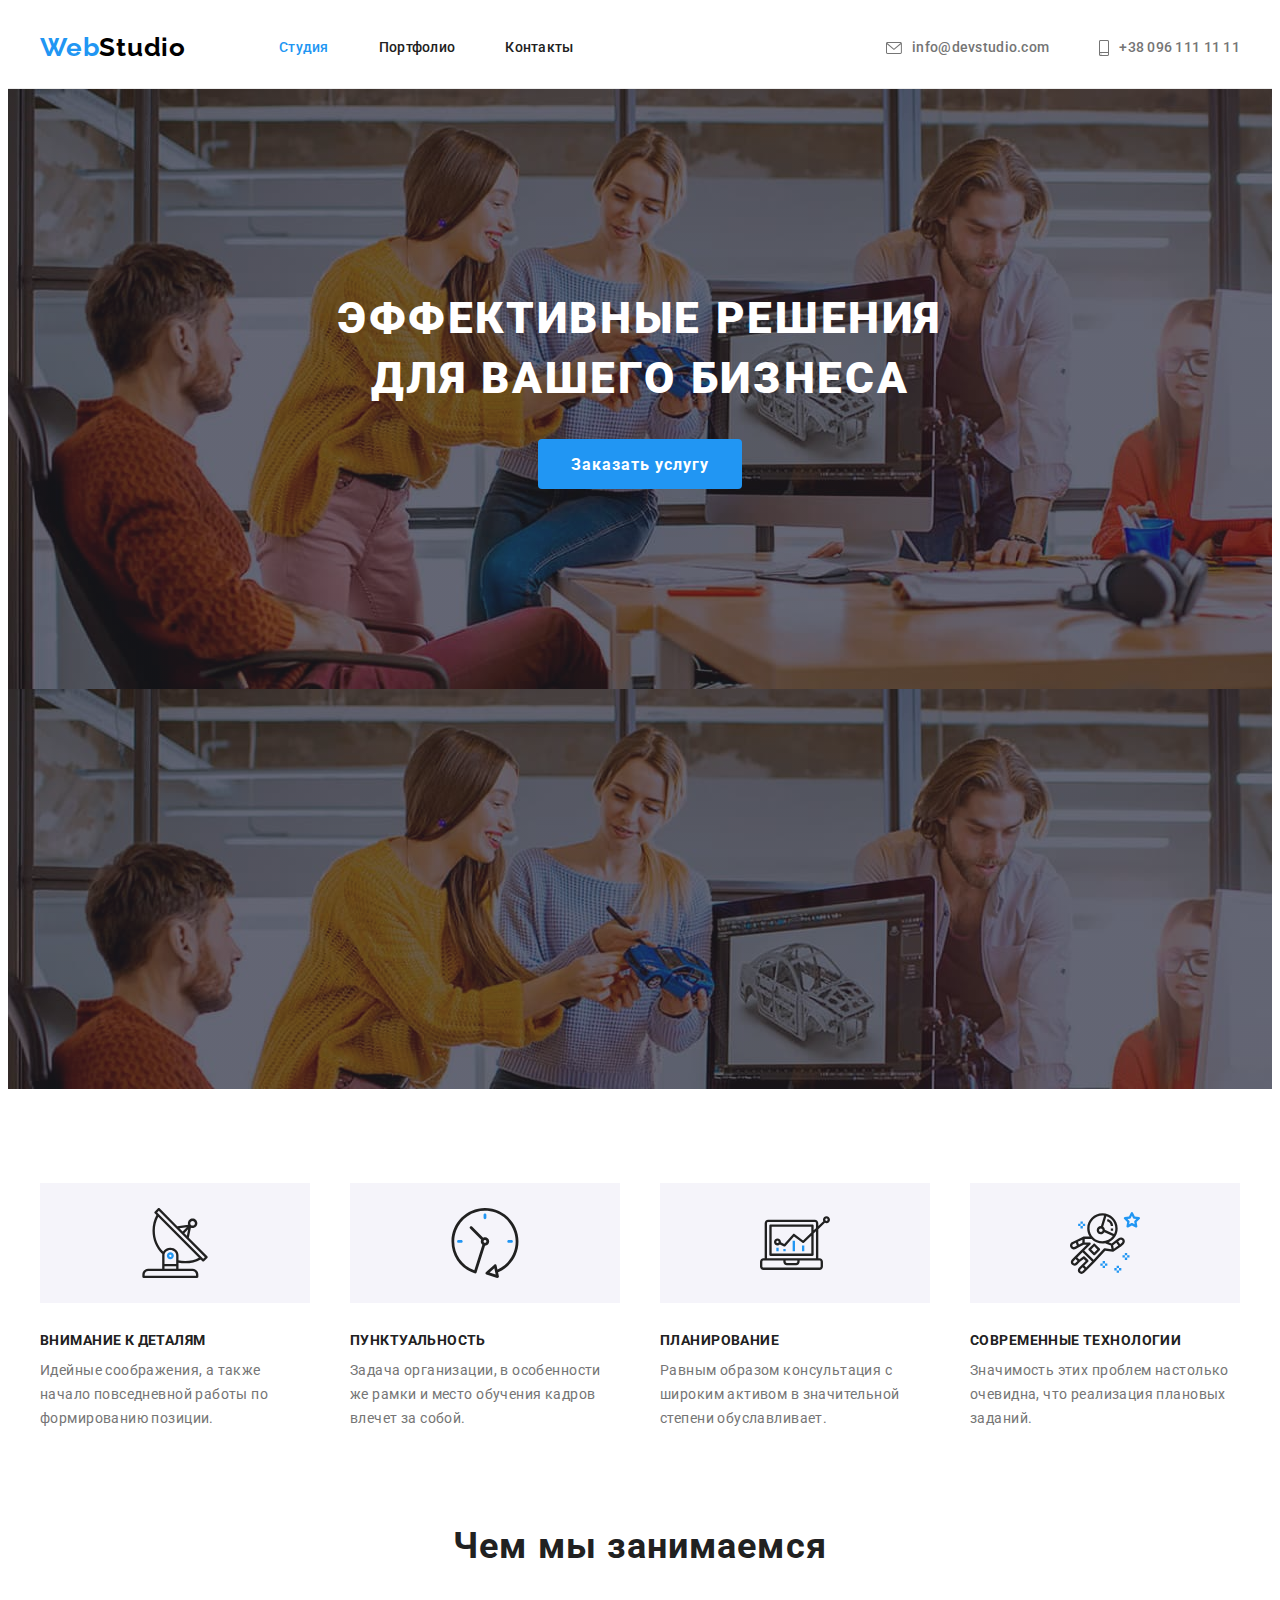
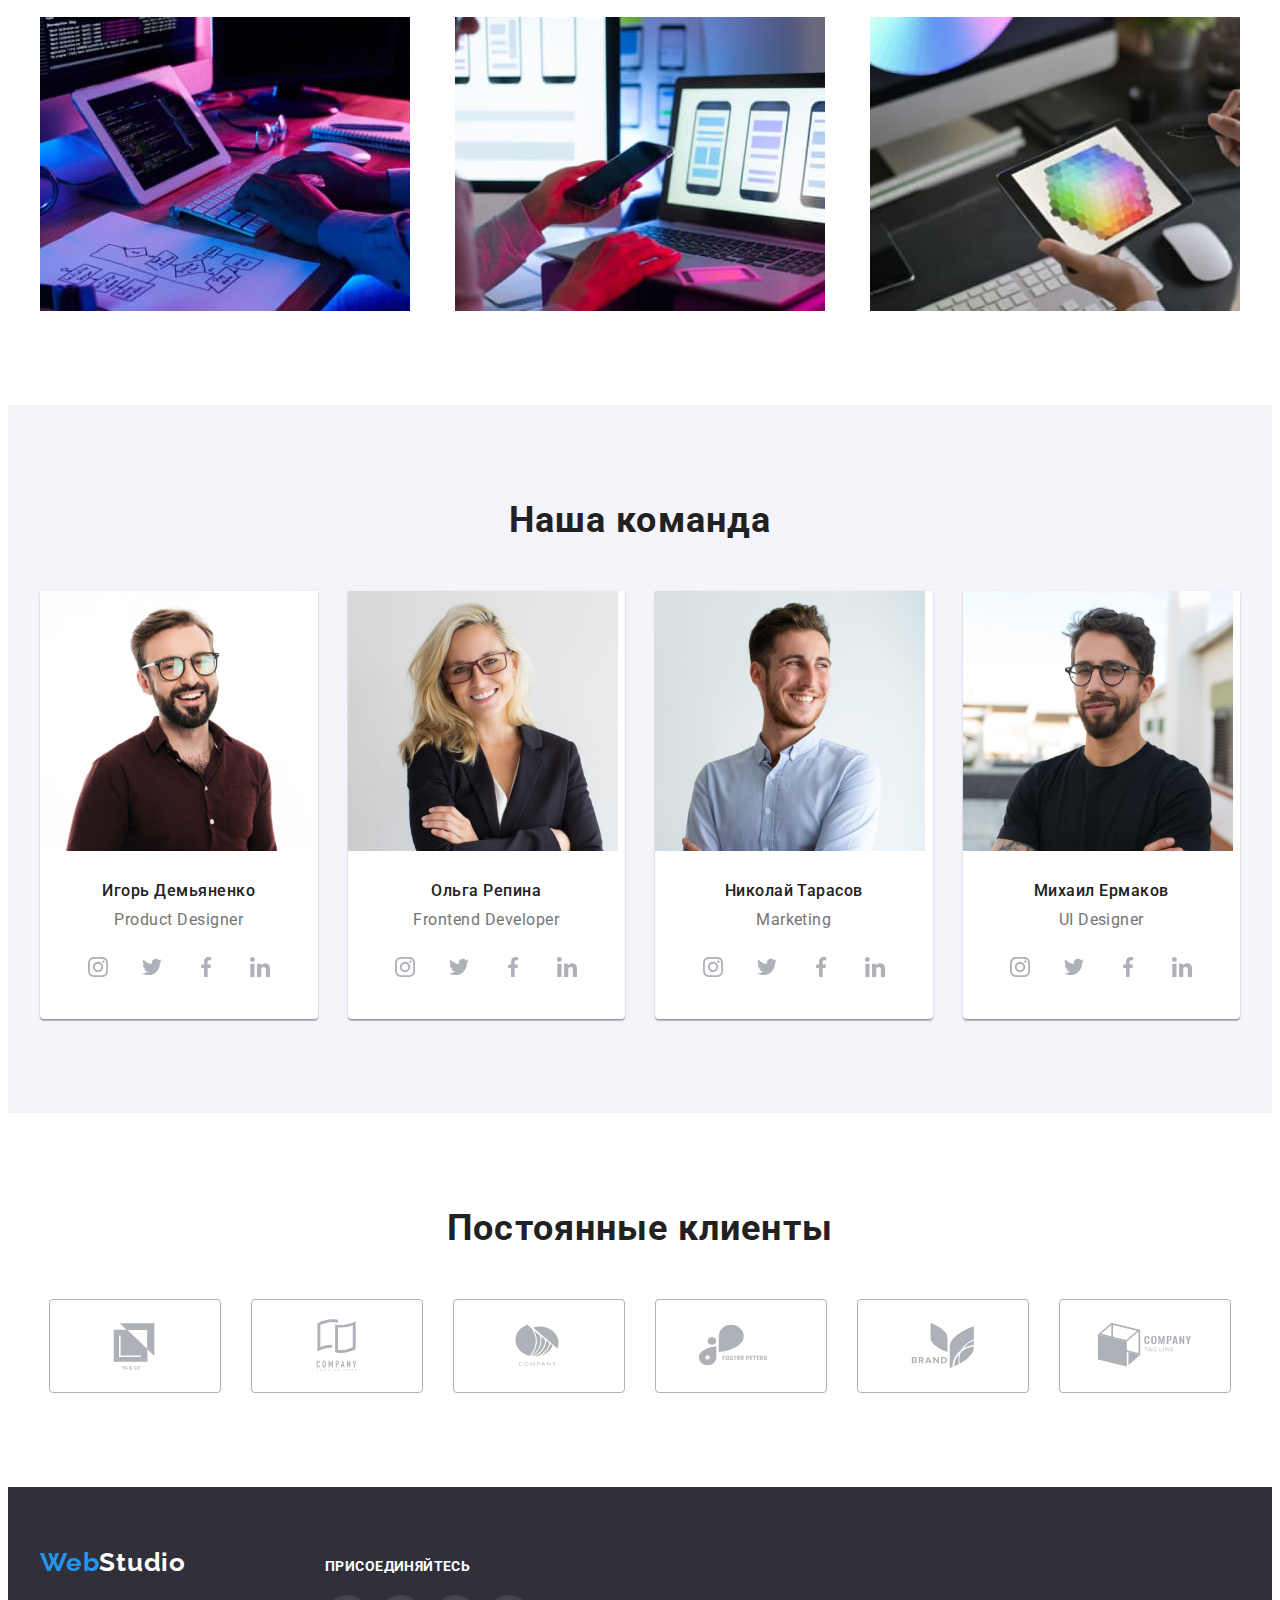
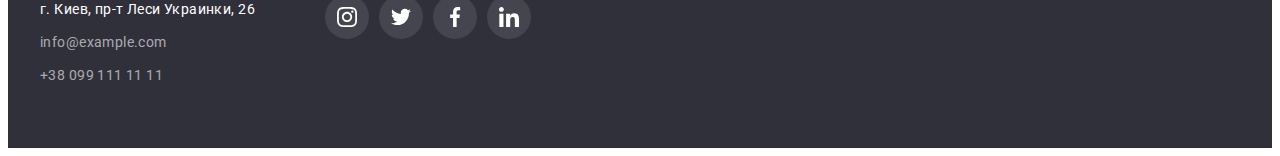
==== commit 37c78341: "Добавил иконки в header, about" ====
--- a/index.html
+++ b/index.html
@@ -25,8 +25,18 @@
                 </ul>
             </nav>
             <ul class="header-aside list">
-                <li class="header-contact"><a href="mailto:info@devstudio.com" class="header-mail link">info@devstudio.com</a></li>
-                <li class="header-contact"><a href="tel:+380961111111" class="header-tel link">+38 096 111 11 11</a></li>
+                <li class="header-contact">
+                    <a href="mailto:info@devstudio.com" class="header-mail link">info@devstudio.com</a>
+                    <svg class="header-icon-envelope" width="16" height="12">
+                        <use href="./images/icons.svg#icon-envelope"></use>
+                    </svg>
+                </li>
+                <li class="header-contact">
+                    <a href="tel:+380961111111" class="header-tel link">+38 096 111 11 11</a>
+                    <svg class="header-icon-smartphone" width="10" height="16">
+                        <use href="./images/icons.svg#icon-smartphone"></use>
+                    </svg>
+                </li>
             </ul>
         </div>
     </header>
--- a/css/styles.css
+++ b/css/styles.css
@@ -68,8 +68,6 @@
 .header {
     background-color: var(--first-background-color);
     border-bottom: 1px solid #ECECEC;
-
-   /*outline: 1px solid tomato*/
 }
 
 .header .container {
@@ -126,18 +124,35 @@
     margin-left: auto;
 }
 
+.header-contact {
+    display: flex;
+    align-items: center;
+}
+
+.header-icon-envelope {
+    width: 16px;
+    height: 12px;
+    margin-right: 10px;
+    fill: var(--text-color);
+    order: -1;
+}
+
+.header-icon-smartphone {
+    width: 10px;
+    height: 16px;
+    margin-right: 10px;
+    fill: var(--text-color);
+    order: -1;
+}
+
 .header-mail,.header-tel {
     padding-top: 32px;
     padding-bottom: 32px;
-    display: block;
     font-weight: 500;
     font-size: 14px;
     line-height: 1.14;
     letter-spacing: 0.02em;
     color: var(--text-color);
-
-    /* outline: 1px solid tomato; */
-
 }
 
 .header-link:hover, 
@@ -148,6 +163,12 @@
 .header-tel:focus
 { color: var(--accent-color); } 
 
+.header-mail:hover + .header-icon-envelope,
+.header-mail:focus + .header-icon-envelope,
+.header-tel:hover + .header-icon-smartphone,
+.header-tel:focus + .header-icon-smartphone {
+    fill: var(--accent-color);
+}
 
 /*-------------------------------------------------------HERO-------------------------------------------------------*/
 
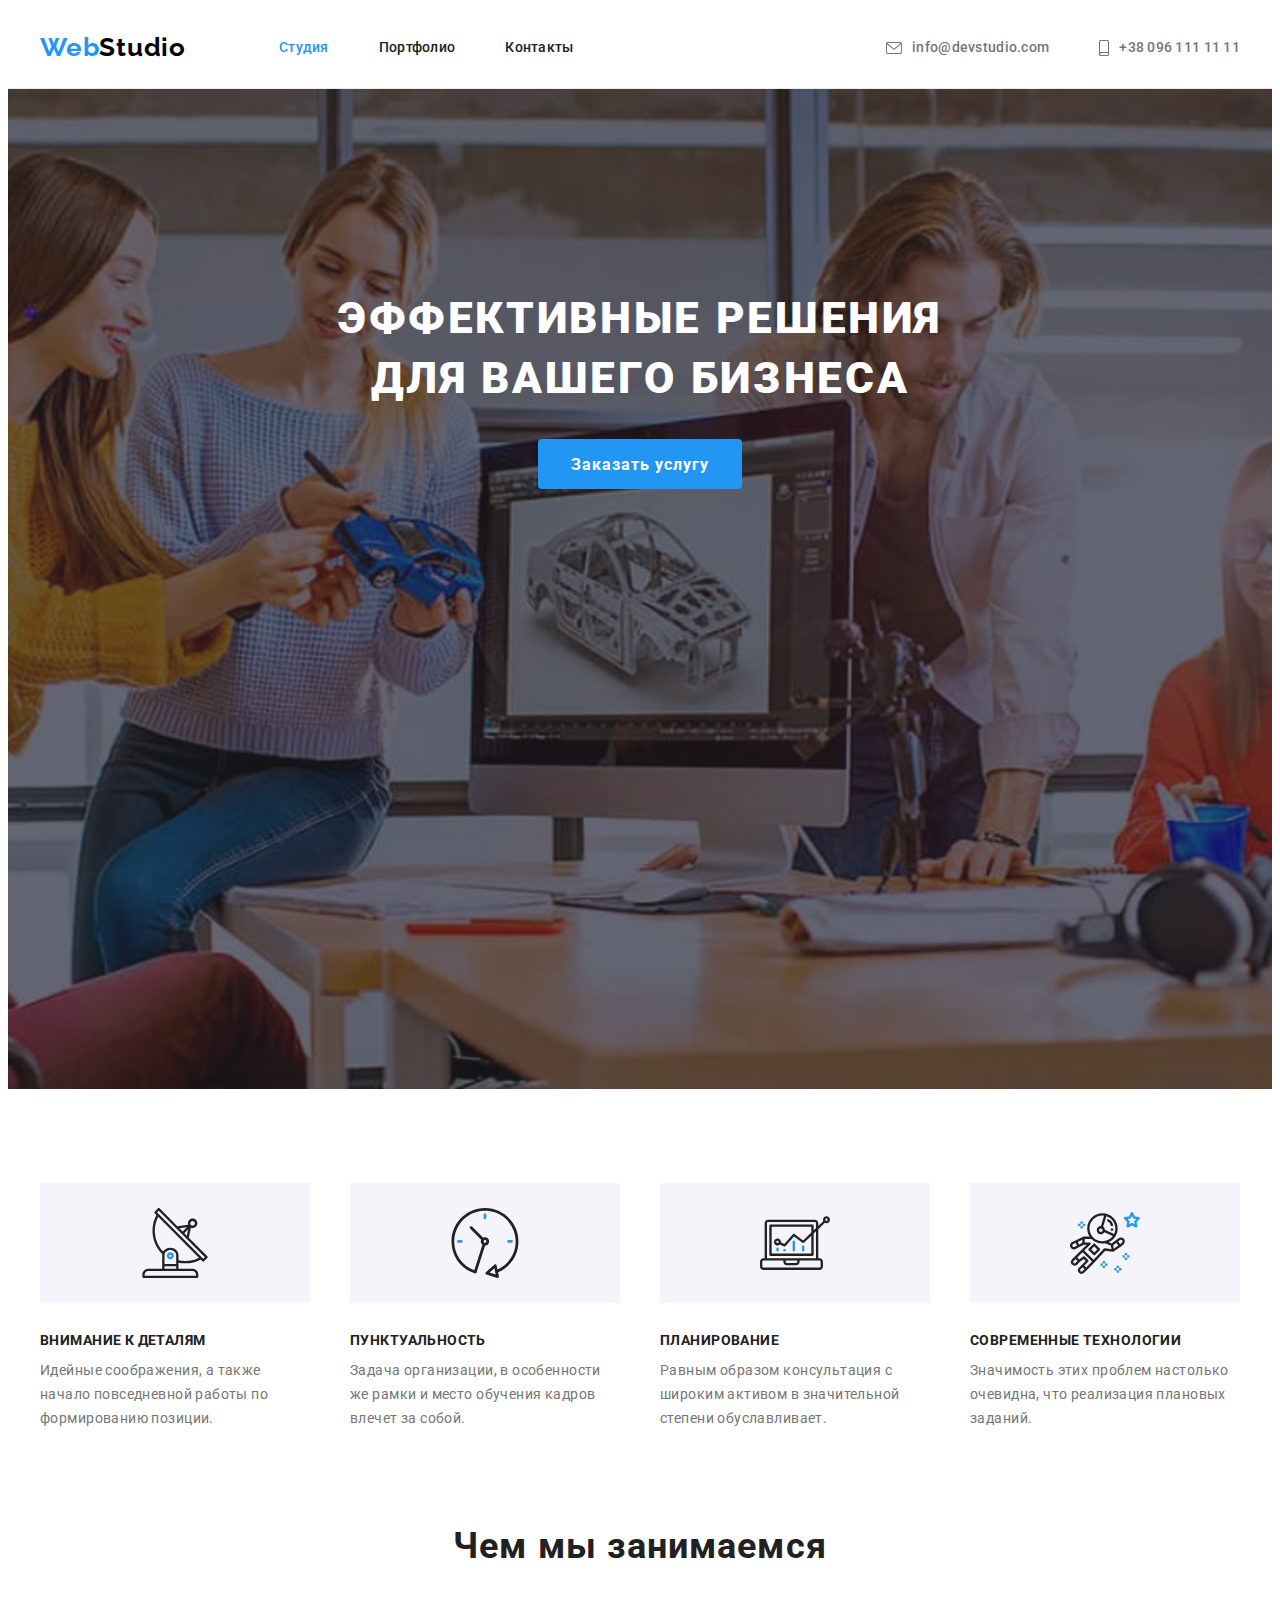
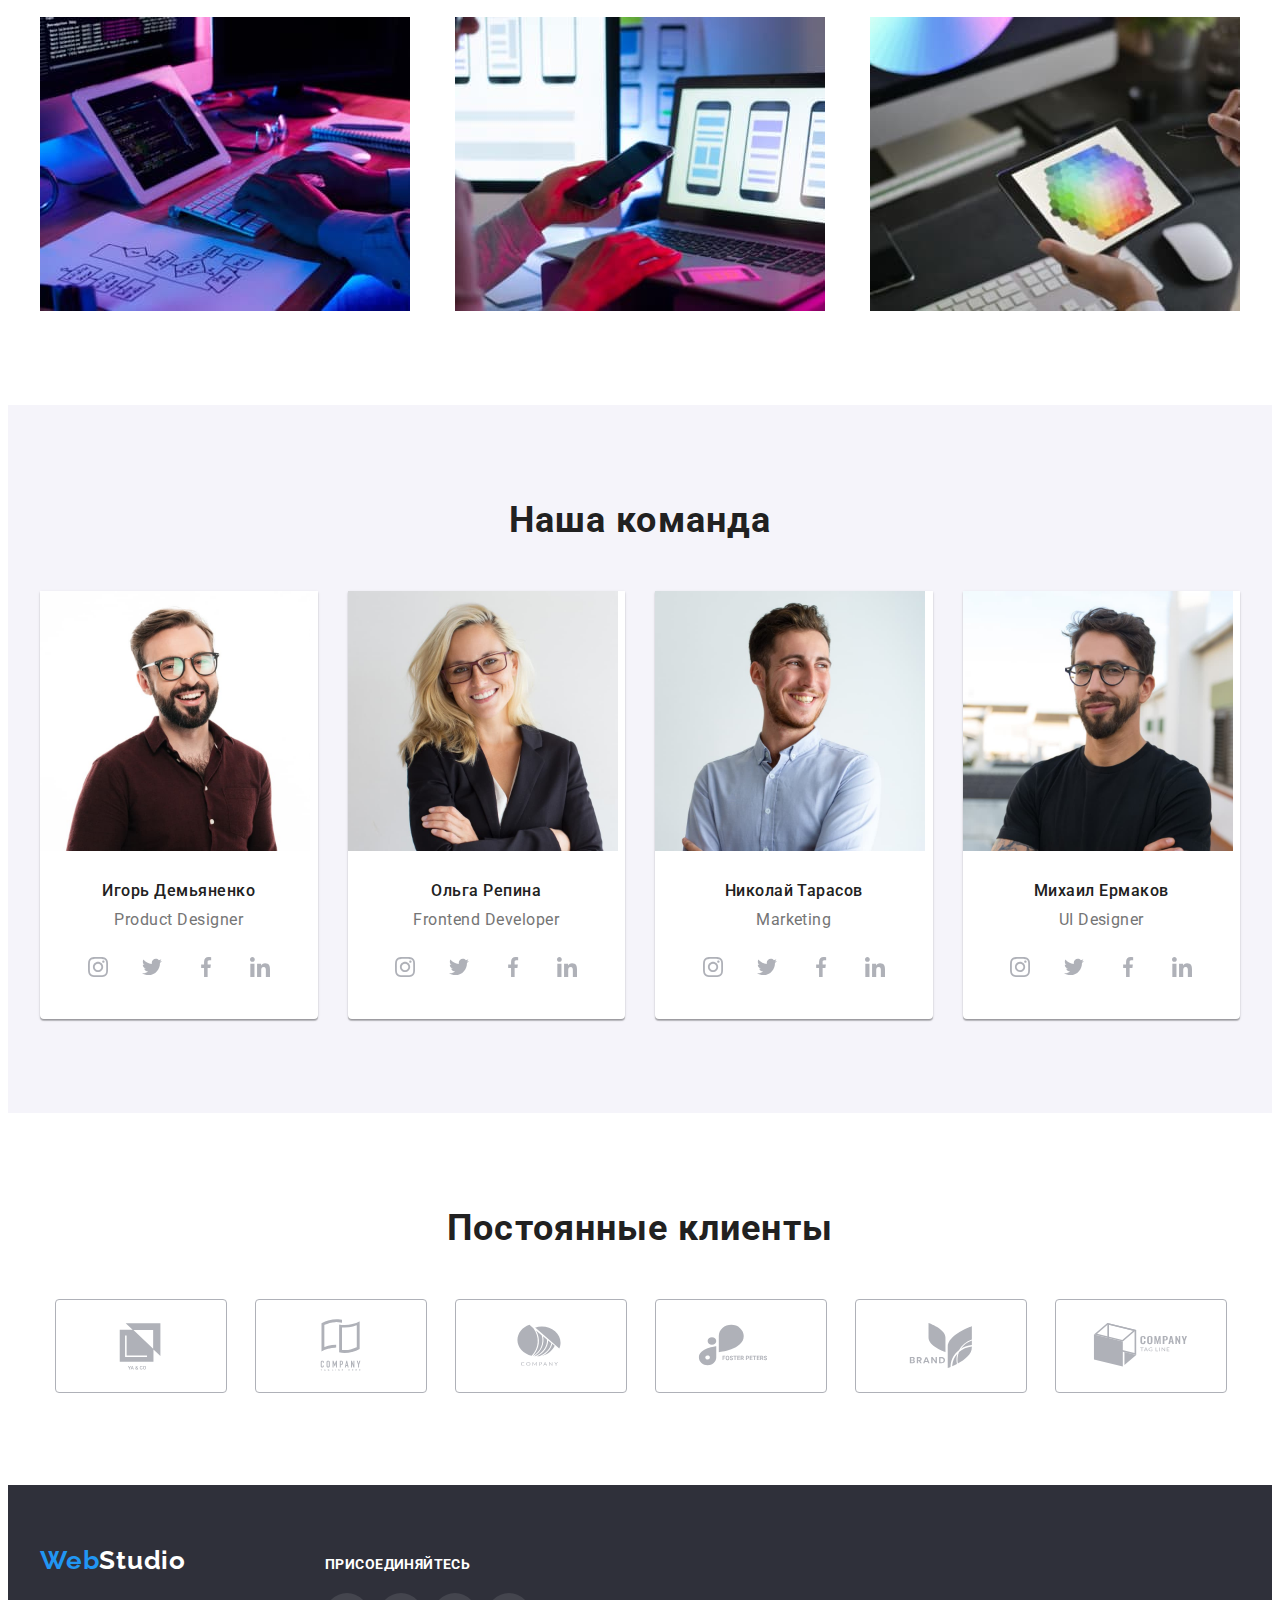
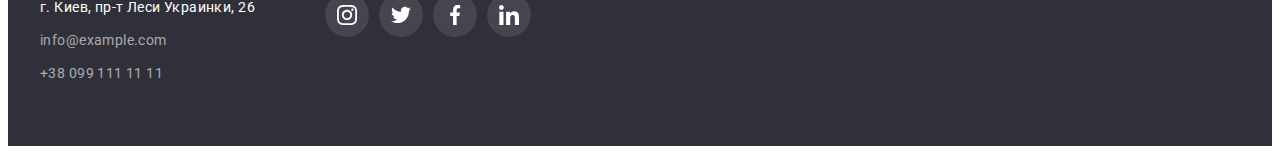
==== commit fc9b42bb: "Правки в хедере, секцию Постоянные клиенты, футер" ====
--- a/index.html
+++ b/index.html
@@ -26,16 +26,14 @@
             </nav>
             <ul class="header-aside list">
                 <li class="header-contact">
-                    <a href="mailto:info@devstudio.com" class="header-mail link">info@devstudio.com</a>
-                    <svg class="header-icon-envelope" width="16" height="12">
+                    <a href="mailto:info@devstudio.com" class="header-mail link"><svg class="header-icon-envelope" width="16" height="12">
                         <use href="./images/icons.svg#icon-envelope"></use>
-                    </svg>
+                    </svg>info@devstudio.com</a>
                 </li>
                 <li class="header-contact">
-                    <a href="tel:+380961111111" class="header-tel link">+38 096 111 11 11</a>
-                    <svg class="header-icon-smartphone" width="10" height="16">
+                    <a href="tel:+380961111111" class="header-tel link"><svg class="header-icon-smartphone" width="10" height="16">
                         <use href="./images/icons.svg#icon-smartphone"></use>
-                    </svg>
+                    </svg>+38 096 111 11 11</a>  
                 </li>
             </ul>
         </div>
--- a/css/styles.css
+++ b/css/styles.css
@@ -105,9 +105,6 @@
     line-height: 1.14;
     letter-spacing: 0.02em;
     color: var(--basic-text-color);
-
-    /* outline: 1px solid tomato; */
-
 }
 
 .header-list {
@@ -122,30 +119,25 @@
 .header-aside {
     display: flex;
     margin-left: auto;
-}
-
-.header-contact {
-    display: flex;
-    align-items: center;
 }
 
 .header-icon-envelope {
     width: 16px;
     height: 12px;
     margin-right: 10px;
-    fill: var(--text-color);
-    order: -1;
+    fill: currentColor;
 }
 
 .header-icon-smartphone {
     width: 10px;
     height: 16px;
     margin-right: 10px;
-    fill: var(--text-color);
-    order: -1;
+    fill: currentColor;
 }
 
 .header-mail,.header-tel {
+    display: flex;
+    align-items: center;
     padding-top: 32px;
     padding-bottom: 32px;
     font-weight: 500;
@@ -160,15 +152,9 @@
 .header-mail:hover,
 .header-mail:focus,
 .header-tel:hover,
-.header-tel:focus
-{ color: var(--accent-color); } 
-
-.header-mail:hover + .header-icon-envelope,
-.header-mail:focus + .header-icon-envelope,
-.header-tel:hover + .header-icon-smartphone,
-.header-tel:focus + .header-icon-smartphone {
-    fill: var(--accent-color);
-}
+.header-tel:focus { 
+    color: var(--accent-color);
+} 
 
 /*-------------------------------------------------------HERO-------------------------------------------------------*/
 
@@ -176,10 +162,14 @@
     max-width: 1600px;
     height: 600px;
     padding: 200px 0px;
+    margin: 0 auto;
     background-image: linear-gradient(
         rgba(47, 48, 58, 0.4),
         rgba(47, 48, 58, 0.4)),
         url(../images/background-hero.jpg);
+    background-size: cover;
+    background-position: center;
+    background-repeat: no-repeat;
     background-color: #C4C4C4;
 }
 
@@ -408,8 +398,6 @@
 }
 
 .client-item {
-    border: 1px solid #AFB1B8;
-    border-radius: 4px;
     margin-left: 30px;
     width: 170px;
     height: 92px;
@@ -422,6 +410,8 @@
     justify-content: center;
     align-items: center;
     color: var(--basic-socicon-color);
+    border-radius: 4px;
+    border: 1px solid #AFB1B8;
 }
 
 .client-item:first-child {
@@ -435,18 +425,19 @@
 .client-link:hover,
 .client-link:focus {
     color: var(--accent-color);
+    border: 1px solid var(--accent-color);
 }
 
 /*-------------------------------------------------------FOOTER-------------------------------------------------------*/
 
 .footer {
     background-color: var(--second-background-color);
-}
-
-.footer .container {
-    display: flex;
     padding-top: 60px;
     padding-bottom: 60px;
+}
+
+.footer .container {
+    display: flex;
     align-items: baseline;
 }
 
